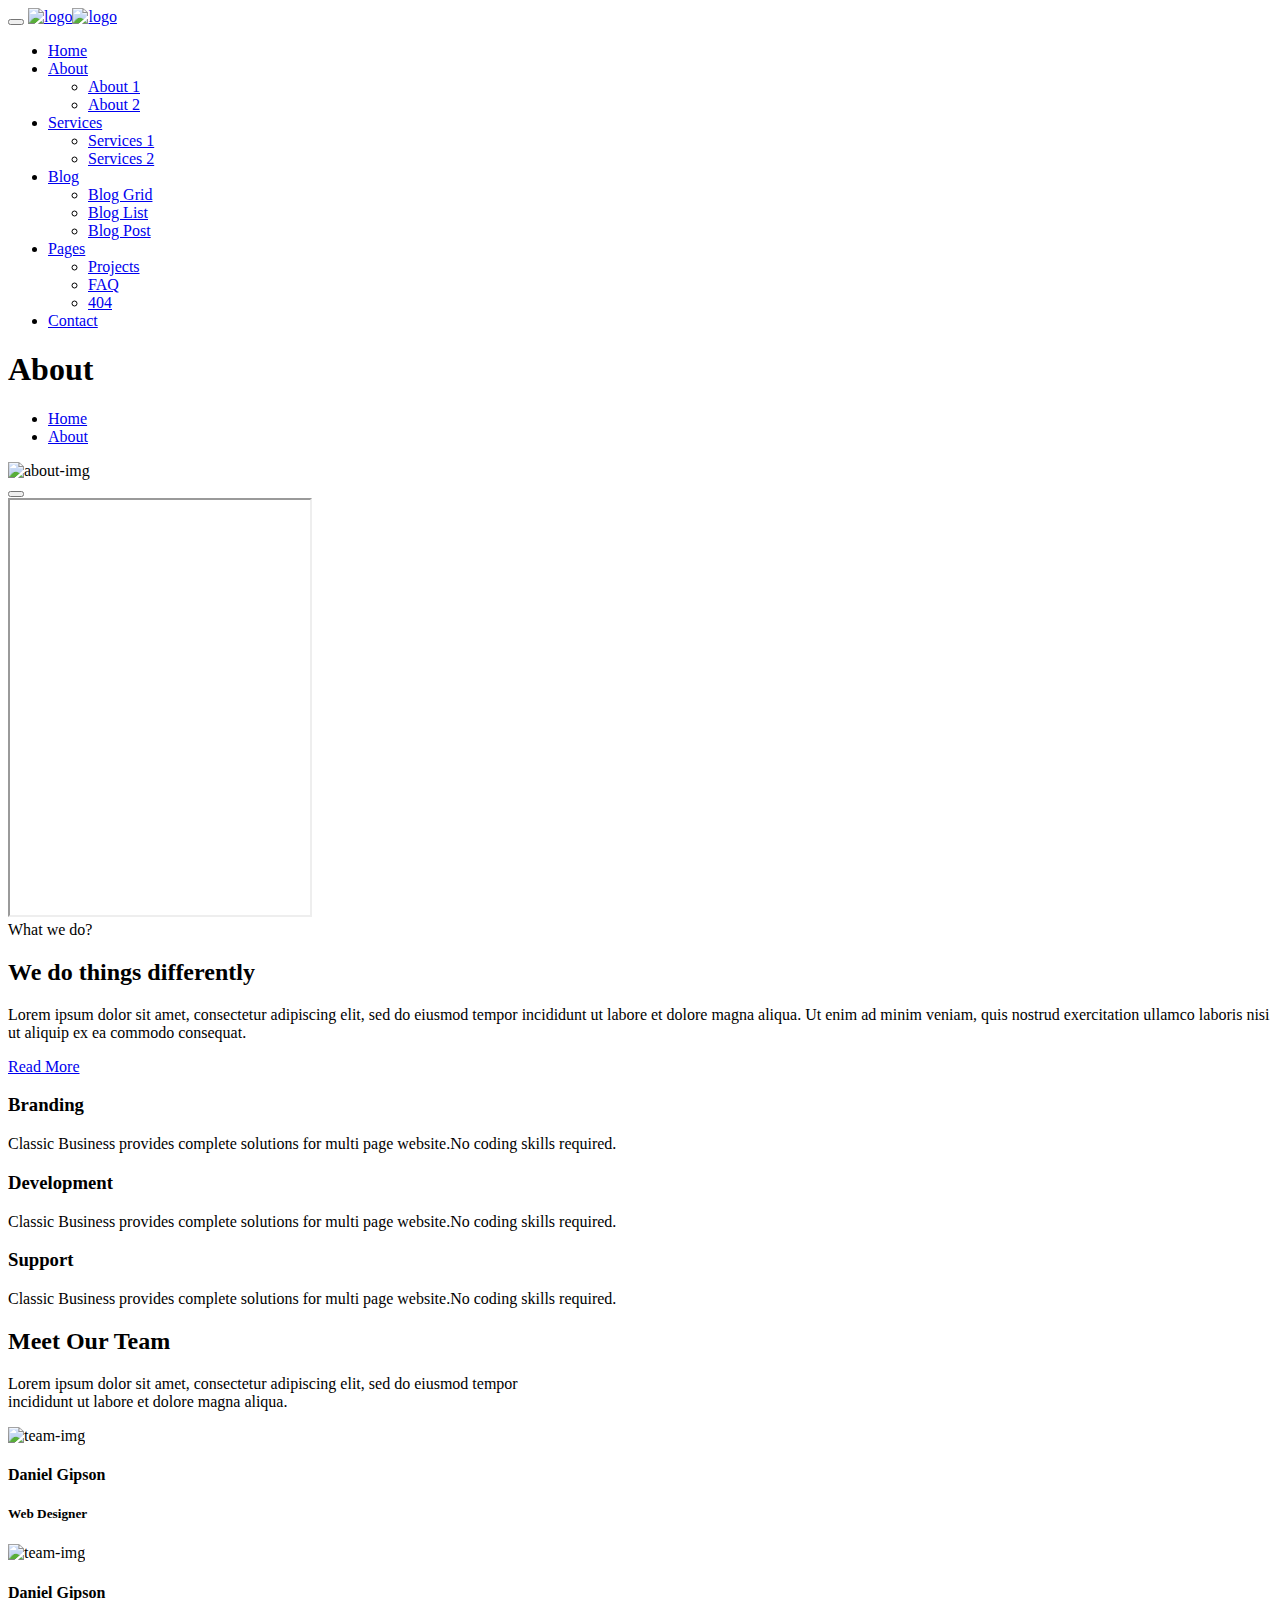
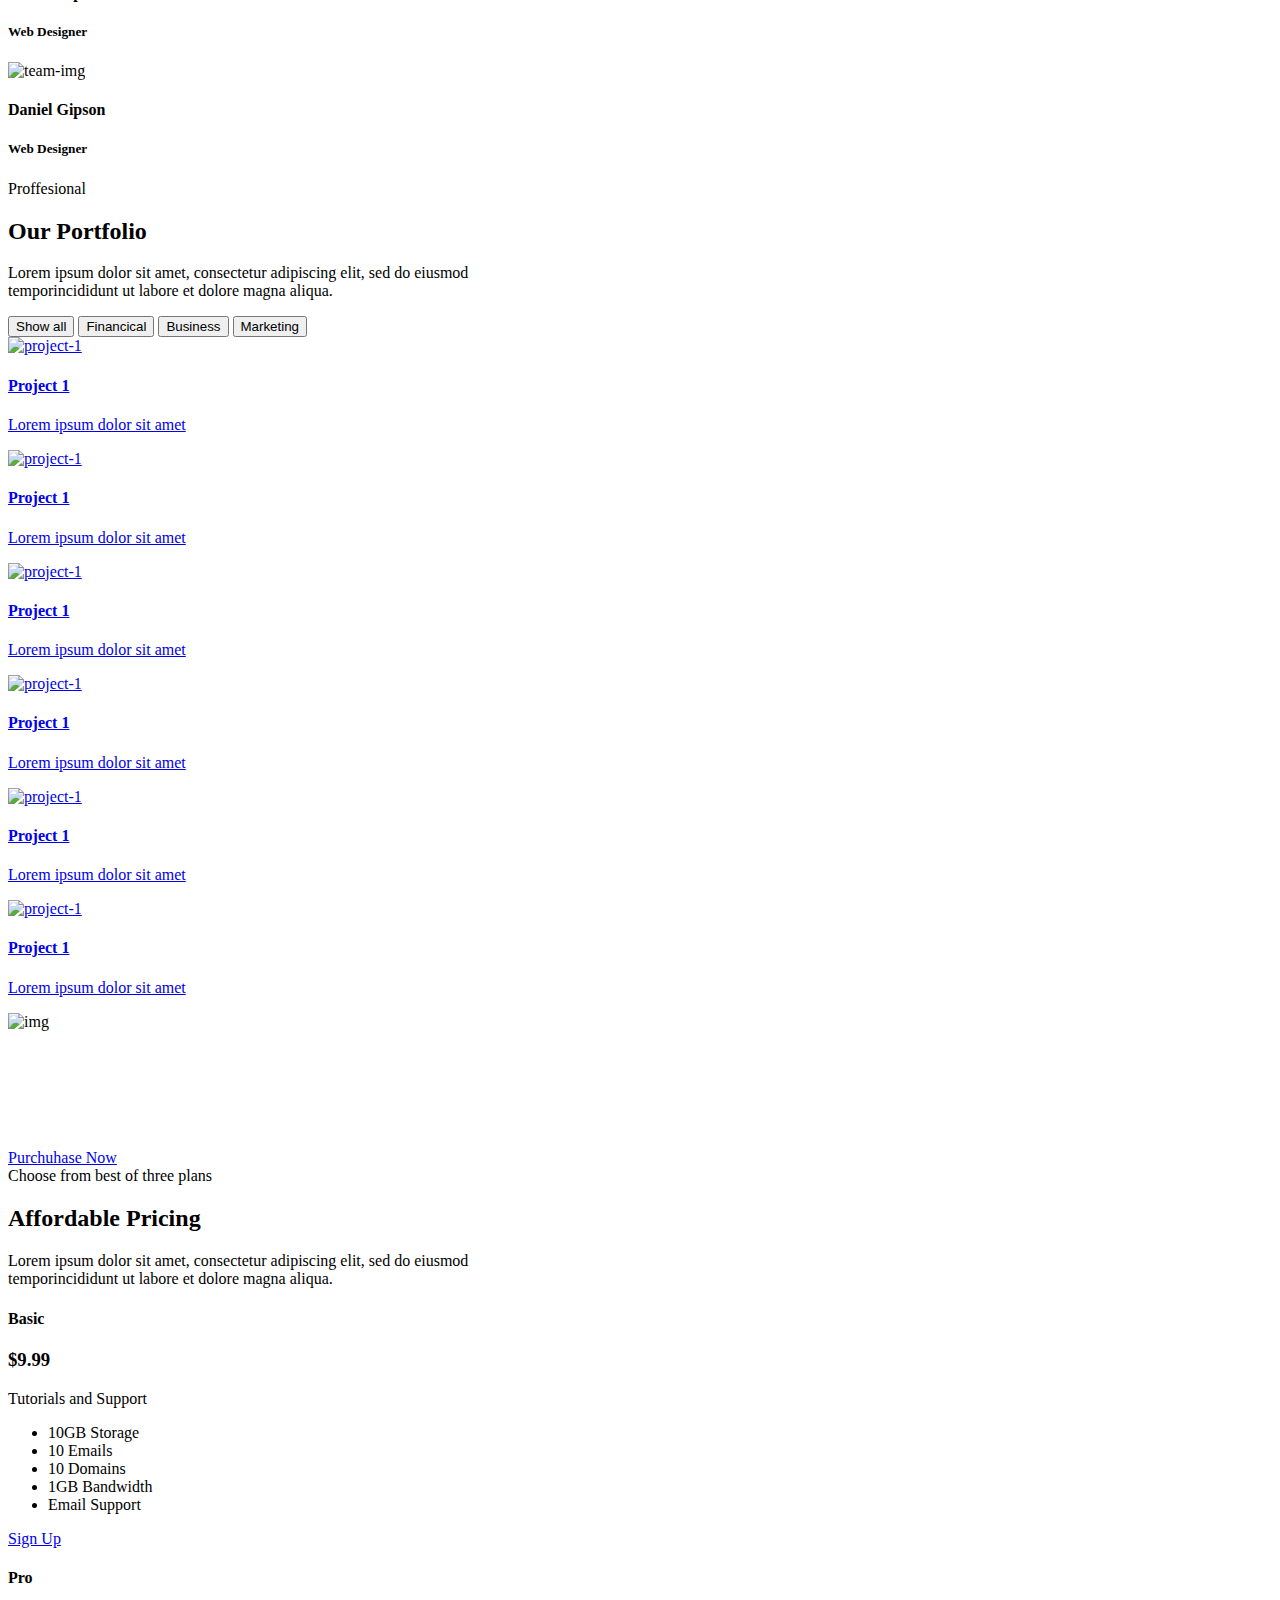
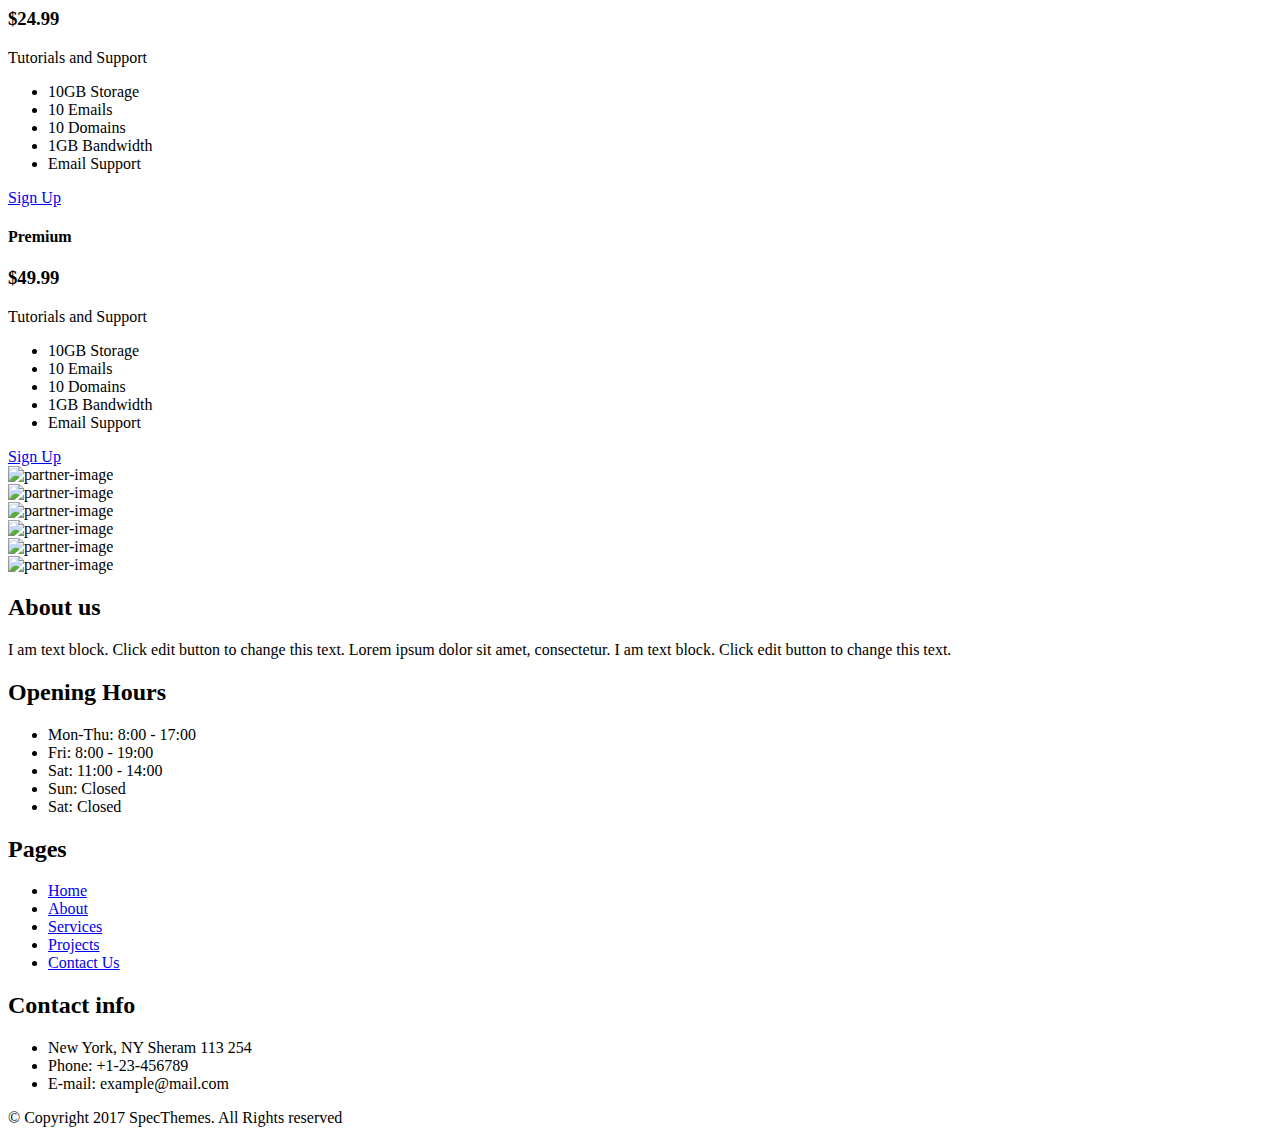
==== about.html @ c641dfbd "Add files via upload" ====
<!DOCTYPE html><html lang=zxx><title>About</title>
<!-- Mirrored from specthemes.com/camel/about.html by HTTrack Website Copier/3.x [XR&CO'2014], Sun, 14 Jun 2020 05:04:48 GMT -->
<meta charset=UTF-8><link href=img/logos/logo-shortcut.png rel="shortcut icon"><meta content="width=device-width,initial-scale=1,maximum-scale=1"name=viewport><link href=css/bootstrap.min.css rel=stylesheet><link href=css/font-awesome.css rel=stylesheet><link href=css/icomoon.css rel=stylesheet><link href=css/animate.css rel=stylesheet><link href=css/owl.carousel.css rel=stylesheet><link href=css/default.css rel=stylesheet><link href=css/styles.css rel=stylesheet><link href="https://fonts.googleapis.com/css?family=Work+Sans:100,200,300,400,500,600,700,800,900"rel=stylesheet><div id=preloader><div class=spinner><div class=bounce1></div><div class=bounce2></div><div class=bounce3></div></div></div><header><nav class="navbar navbar-custom navbar-default navbar-fixed-top"data-offset-top=200><div class=container><div class=row><div class="navbar-header navbar-header-custom"><button class="collapsed menu-icon navbar-toggle"data-target=#bs-example-navbar-collapse-1 data-toggle=collapse aria-expanded=false type=button><span class=icon-bar></span> <span class=icon-bar></span> <span class=icon-bar></span></button> <a href=index.html class=navbar-logo><img alt=logo src=img/logos/logo_light.png class=logo_light></a><a href=index.html class=navbar-logo><img alt=logo src=img/logos/logo.png class=logo_main></a></div><div class="collapse navbar-collapse"id=bs-example-navbar-collapse-1><ul class="nav navbar-links-custom navbar-nav navbar-right"><li><a href=index.html>Home</a><li class=dropdown><a href=# class=dropdown-toggle aria-expanded=false aria-haspopup=true data-toggle=dropdown>About</a><ul class="dropdown-menu dropdown-menu-left"><li><a href=about.html>About 1</a><li><a href=about2.html>About 2</a></ul><li class=dropdown><a href=# class=dropdown-toggle aria-expanded=false aria-haspopup=true data-toggle=dropdown>Services</a><ul class="dropdown-menu dropdown-menu-left"><li><a href=services.html>Services 1</a><li><a href=services2.html>Services 2</a></ul><li class=dropdown><a href=# class=dropdown-toggle aria-expanded=false aria-haspopup=true data-toggle=dropdown>Blog</a><ul class="dropdown-menu dropdown-menu-left"><li><a href=blog-grid.html>Blog Grid</a><li><a href=blog-list.html>Blog List</a><li><a href=blog-post.html>Blog Post</a></ul><li class=dropdown><a href=# class=dropdown-toggle aria-expanded=false aria-haspopup=true data-toggle=dropdown>Pages</a><ul class="dropdown-menu dropdown-menu-left"><li><a href=projects.html>Projects</a><li><a href=faq.html>FAQ</a><li><a href=404.html>404</a></ul><li><a href=contact.html>Contact</a></ul></div></div></div></nav></header><div class=page-title style=background-image:url(img/content/par2.png);background-position:center><div class=container><h1>About</h1><ul><li><a href=index.html>Home</a><li><a href=about.html>About</a></ul></div></div><div class=section-block><div class=container><div class=row><div class="col-xs-12 col-sm-6 col-md-6"><div class=video-box><img alt=about-img src=img/content/about1.jpg class=rounded-border><div class=video-box-overlay><div class=video-box-button><button class=video-play-icon data-target=.video-modal data-toggle=modal><i class="fa fa-play"></i></button></div><div class="fade modal video-modal"id=videomodal role=dialog tabindex=-1><div class="modal-dialog modal-lg"role=document><iframe allowfullscreen class="full-width image-shadow round-frame"height=415 src=https://www.youtube.com/embed/EWzsJG07vHY></iframe></div></div></div></div></div><div class="col-xs-12 col-sm-6 col-md-5 col-md-offset-1"><div class="section-heading left-holder"><span>What we do?</span><h2>We do things differently</h2></div><div class="mt-30 text-content"><p>Lorem ipsum dolor sit amet, consectetur adipiscing elit, sed do eiusmod tempor incididunt ut labore et dolore magna aliqua. Ut enim ad minim veniam, quis nostrud exercitation ullamco laboris nisi ut aliquip ex ea commodo consequat.</div><div class=mt-20><a href=# class="button-xs dark-button">Read More</a></div></div></div><div class="row mt-90"><div class="col-xs-12 col-md-4 col-sm-4"><div class=article-box><i class=icon-laptop></i><h3>Branding</h3><p>Classic Business provides complete solutions for multi page website.No coding skills required.</div></div><div class="col-xs-12 col-md-4 col-sm-4"><div class=article-box><i class=icon-line-graph-12></i><h3>Development</h3><p>Classic Business provides complete solutions for multi page website.No coding skills required.</div></div><div class="col-xs-12 col-md-4 col-sm-4"><div class=article-box><i class=icon-push-pin2></i><h3>Support</h3><p>Classic Business provides complete solutions for multi page website.No coding skills required.</div></div></div></div></div><div class=section-block-grey><div class=container><div class="center-holder section-heading"><h2>Meet Our Team</h2><div class=heading-line></div><p>Lorem ipsum dolor sit amet, consectetur adipiscing elit, sed do eiusmod tempor<br>incididunt ut labore et dolore magna aliqua.</div><div class="row mt-40"><div class="col-xs-12 col-md-4 col-sm-4"><div class=team-box><div class=team-box-img><img alt=team-img src=img/content/team/team_1.jpg></div><div class=team-social><h4>Daniel Gipson</h4><h5>Web Designer</h5><div class=team-social-icom><a href=#><i class="fa fa-facebook"></i></a> <a href=#><i class="fa fa-instagram"></i></a> <a href=#><i class="fa fa-twitter"></i></a> <a href=#><i class="fa fa-google-plus"></i></a></div></div></div></div><div class="col-xs-12 col-md-4 col-sm-4"><div class=team-box><div class=team-box-img><img alt=team-img src=img/content/team/team_4.jpg></div><div class=team-social><h4>Daniel Gipson</h4><h5>Web Designer</h5><div class=team-social-icom><a href=#><i class="fa fa-facebook"></i></a> <a href=#><i class="fa fa-instagram"></i></a> <a href=#><i class="fa fa-twitter"></i></a> <a href=#><i class="fa fa-google-plus"></i></a></div></div></div></div><div class="col-xs-12 col-md-4 col-sm-4"><div class=team-box><div class=team-box-img><img alt=team-img src=img/content/team/team_3.jpg></div><div class=team-social><h4>Daniel Gipson</h4><h5>Web Designer</h5><div class=team-social-icom><a href=#><i class="fa fa-facebook"></i></a> <a href=#><i class="fa fa-instagram"></i></a> <a href=#><i class="fa fa-twitter"></i></a> <a href=#><i class="fa fa-google-plus"></i></a></div></div></div></div></div></div></div><div class=section-block><div class=container><div class="center-holder section-heading"><span>Proffesional</span><h2>Our Portfolio</h2><div class=heading-line></div><p>Lorem ipsum dolor sit amet, consectetur adipiscing elit, sed do eiusmod<br>temporincididunt ut labore et dolore magna aliqua.</div><div class="center-holder mt-40"id=filters><button class=isotop-button data-filter=*>Show all</button> <button class=isotop-button data-filter=.financical>Financical</button> <button class=isotop-button data-filter=.business>Business</button> <button class=isotop-button data-filter=.marketing>Marketing</button></div><div class=row><div class=isotope-grid><div class="col-xs-12 col-md-4 col-sm-6 isotope-item business marketing"><a href=#><div class=project-item><div class=overlay-container><img alt=project-1 src=img/content/projects/project1.jpg><div class=project-item-overlay><h4>Project 1</h4><p>Lorem ipsum dolor sit amet</div></div></div></a></div><div class="col-xs-12 col-md-4 col-sm-6 isotope-item financical"><a href=#><div class=project-item><div class=overlay-container><img alt=project-1 src=img/content/projects/project2.jpg><div class=project-item-overlay><h4>Project 1</h4><p>Lorem ipsum dolor sit amet</div></div></div></a></div><div class="col-xs-12 col-md-4 col-sm-6 isotope-item marketing financical"><a href=#><div class=project-item><div class=overlay-container><img alt=project-1 src=img/content/projects/project3.jpg><div class=project-item-overlay><h4>Project 1</h4><p>Lorem ipsum dolor sit amet</div></div></div></a></div><div class="col-xs-12 col-md-4 col-sm-6 isotope-item marketing"><a href=#><div class=project-item><div class=overlay-container><img alt=project-1 src=img/content/projects/project4.jpg><div class=project-item-overlay><h4>Project 1</h4><p>Lorem ipsum dolor sit amet</div></div></div></a></div><div class="col-xs-12 col-md-4 col-sm-6 isotope-item business"><a href=#><div class=project-item><div class=overlay-container><img alt=project-1 src=img/content/projects/project5.jpg><div class=project-item-overlay><h4>Project 1</h4><p>Lorem ipsum dolor sit amet</div></div></div></a></div><div class="col-xs-12 col-md-4 col-sm-6 isotope-item business"><a href=#><div class=project-item><div class=overlay-container><img alt=project-1 src=img/content/projects/project6.jpg><div class=project-item-overlay><h4>Project 1</h4><p>Lorem ipsum dolor sit amet</div></div></div></a></div></div></div></div></div><div class=section-block-parallax style=background-image:url(img/content/par3.png)><div class=container><div class=row><div class="col-xs-12 col-sm-6 col-md-6"><img alt=img src=img/content/mockup-1.png></div><div class="col-xs-12 col-sm-6 col-md-5 col-md-offset-1"><div class="section-heading left-holder mt-50"><h2 style=color:#fff>Camel clean & Unique HTML template design</h2><div class=heading-line></div><p style=color:#fff>Lorem ipsum dolor sit amet, consectetur adipiscing elit, sed do eiusmod tempor<br>incididunt ut labore et dolore magna aliqua.</div><a href=# class="mt-30 button-md primary-button">Purchuhase Now</a></div></div></div></div><div class=section-block><div class=container><div class="center-holder section-heading"><span>Choose from best of three plans</span><h2>Affordable Pricing</h2><div class=heading-line></div><p>Lorem ipsum dolor sit amet, consectetur adipiscing elit, sed do eiusmod<br>temporincididunt ut labore et dolore magna aliqua.</div><div class="row mt-60"><div class="col-xs-12 col-md-4 col-sm-4"><div class=pricing-block><div class=pricing-block-top><h4>Basic</h4><h3>$9.99</h3><p>Tutorials and Support</div><ul><li>10GB Storage<li>10 Emails<li>10 Domains<li>1GB Bandwidth<li>Email Support</ul><div class=center-holder><a href=#>Sign Up</a></div></div></div><div class="col-xs-12 col-md-4 col-sm-4"><div class=pricing-block><div class=pricing-block-top><h4>Pro</h4><h3>$24.99</h3><p>Tutorials and Support</div><ul><li>10GB Storage<li>10 Emails<li>10 Domains<li>1GB Bandwidth<li>Email Support</ul><div class=center-holder><a href=#>Sign Up</a></div></div></div><div class="col-xs-12 col-md-4 col-sm-4"><div class=pricing-block><div class=pricing-block-top><h4>Premium</h4><h3>$49.99</h3><p>Tutorials and Support</div><ul><li>10GB Storage<li>10 Emails<li>10 Domains<li>1GB Bandwidth<li>Email Support</ul><div class=center-holder><a href=#>Sign Up</a></div></div></div></div></div></div><div class=partner-section-grey><div class=container><div class="owl-carousel owl-theme partners"id=partners><div class=item><img alt=partner-image src=img/content/partner1.png></div><div class=item><img alt=partner-image src=img/content/partner2.png></div><div class=item><img alt=partner-image src=img/content/partner3.png></div><div class=item><img alt=partner-image src=img/content/partner4.png></div><div class=item><img alt=partner-image src=img/content/partner5.png></div><div class=item><img alt=partner-image src=img/content/partner6.png></div></div></div></div><footer id=footer><div class=container><div class="col-xs-12 col-sm-6 col-md-3"><h2>About us</h2><p>I am text block. Click edit button to change this text. Lorem ipsum dolor sit amet, consectetur. I am text block. Click edit button to change this text.</div><div class="col-xs-12 col-sm-6 col-md-3"><h2>Opening Hours</h2><ul><li>Mon-Thu: 8:00 - 17:00<li>Fri: 8:00 - 19:00<li>Sat: 11:00 - 14:00<li>Sun: Closed<li>Sat: Closed</ul></div><div class="col-xs-12 col-sm-6 col-md-3"><h2>Pages</h2><ul><li><a href=#>Home</a><li><a href=#>About</a><li><a href=#>Services</a><li><a href=#>Projects</a><li><a href=#>Contact Us</a></ul></div><div class="col-xs-12 col-sm-6 col-md-3"><h2>Contact info</h2><ul class=footer_icon><li><i class="fa fa-map-marker"></i>New York, NY Sheram 113 254<li><i class="fa fa-phone"></i>Phone: +1-23-456789<li><i class="fa fa-envelope-o"></i>E-mail: example@mail.com</ul></div></div></footer><div class=footer-bar><div class=container><div class="col-xs-12 col-md-6 col-sm-12"><span>© Copyright 2017 SpecThemes. All Rights reserved</span></div><div class="col-xs-12 col-md-6 col-sm-12 right-holder"><a href=#><i class="fa fa-facebook"></i></a> <a href=#><i class="fa fa-twitter"></i></a> <a href=#><i class="fa fa-instagram"></i></a> <a href=#><i class="fa fa-pinterest"></i></a></div></div></div><a href=# class=scroll-to-top><i class="fa fa-angle-up"aria-hidden=true></i></a><script src=js/jquery.min.js></script><script src=js/bootstrap.min.js></script><script src=js/owl.carousel.js></script><script src=js/wow.min.js></script><script src=js/jquery.counterup.min.js></script><script src=../../cdnjs.cloudflare.com/ajax/libs/waypoints/2.0.3/waypoints.min.js></script><script src=js/isotope.pkgd.min.js></script><script src=js/modernizr.js></script><script src=js/main.js></script>
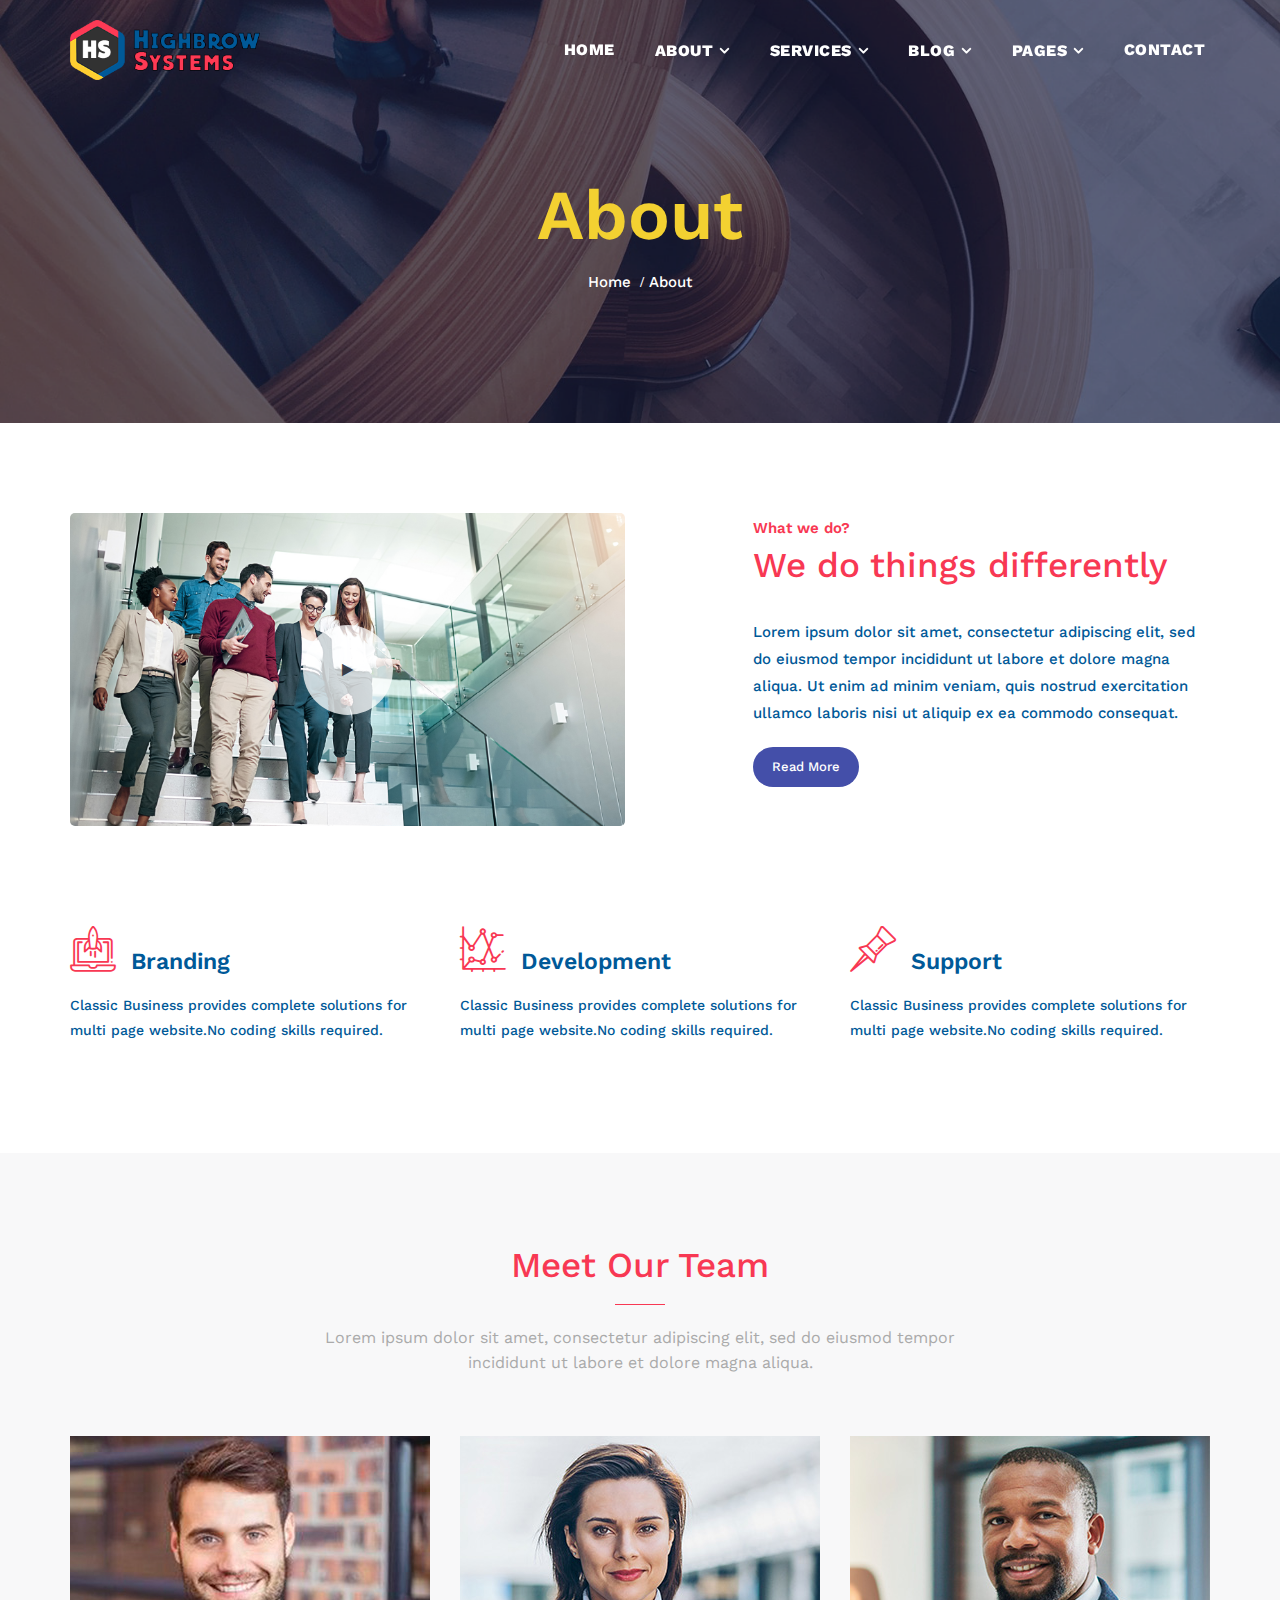
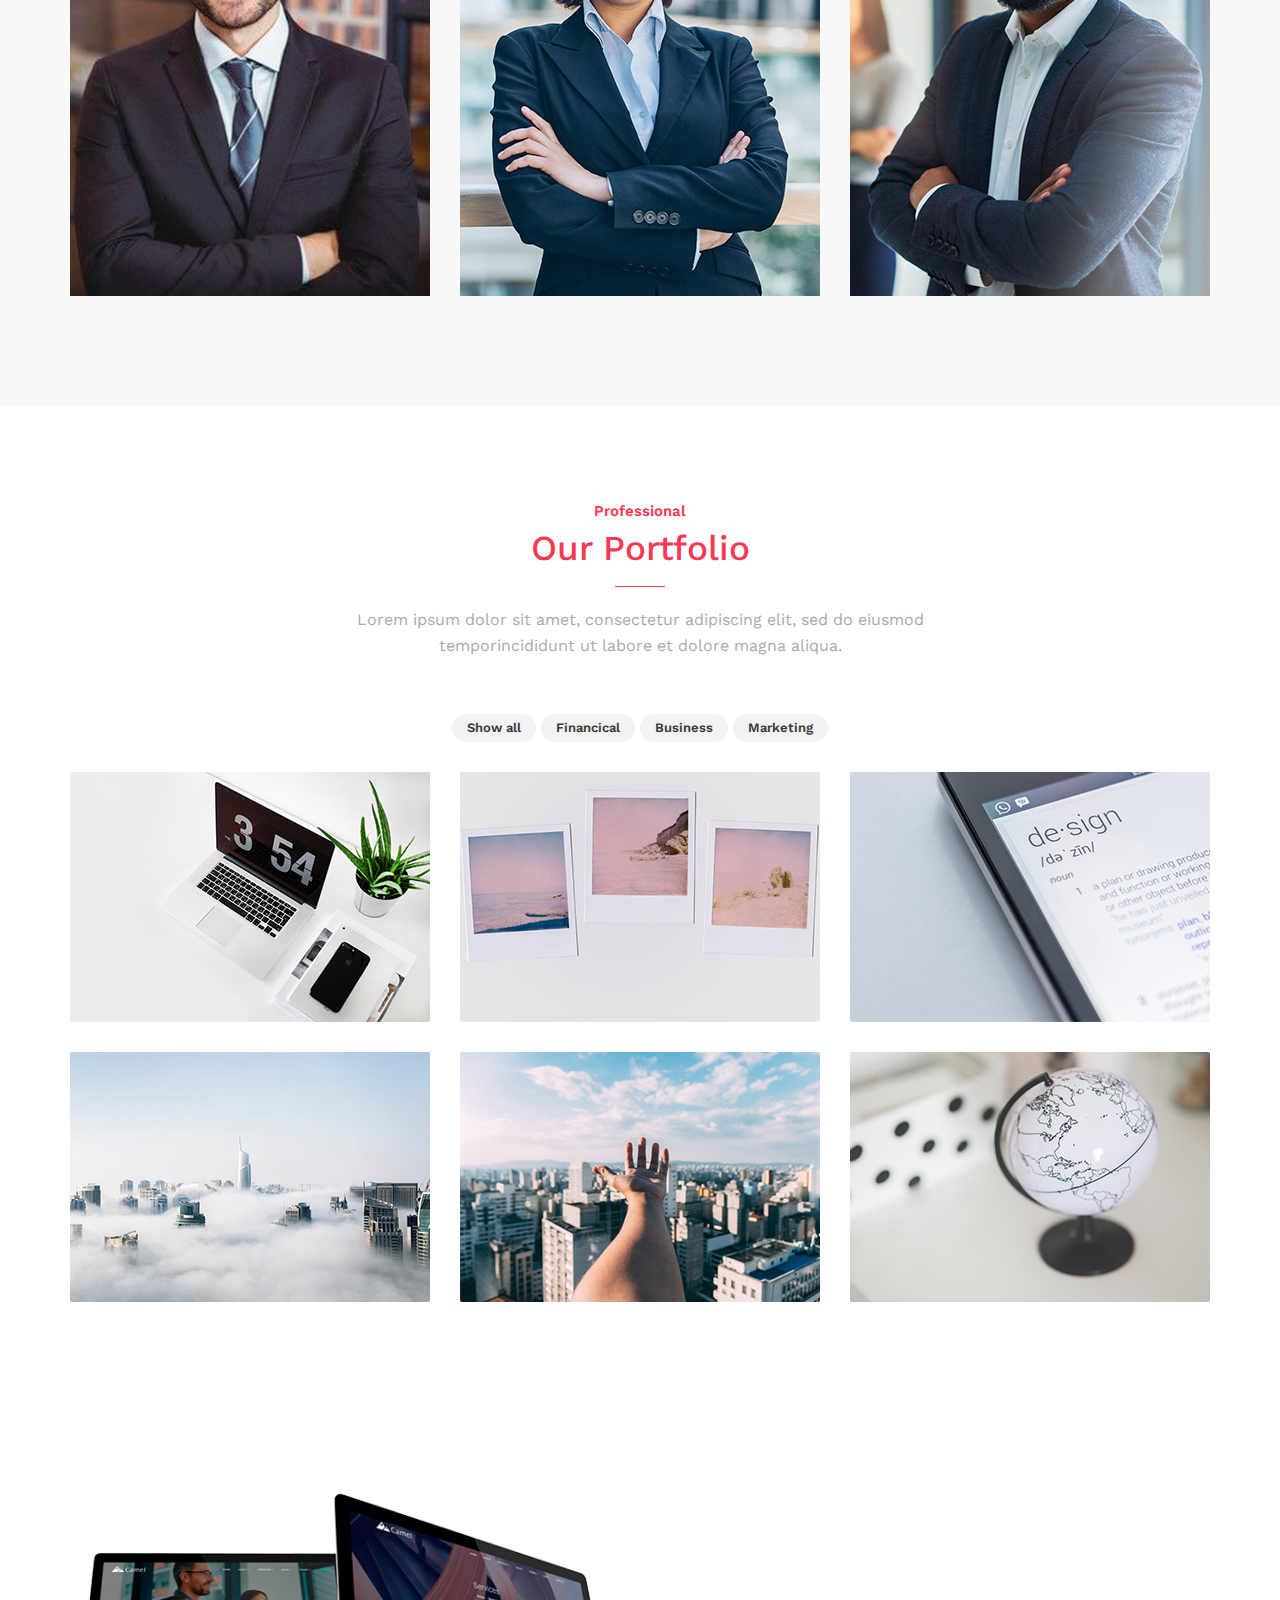
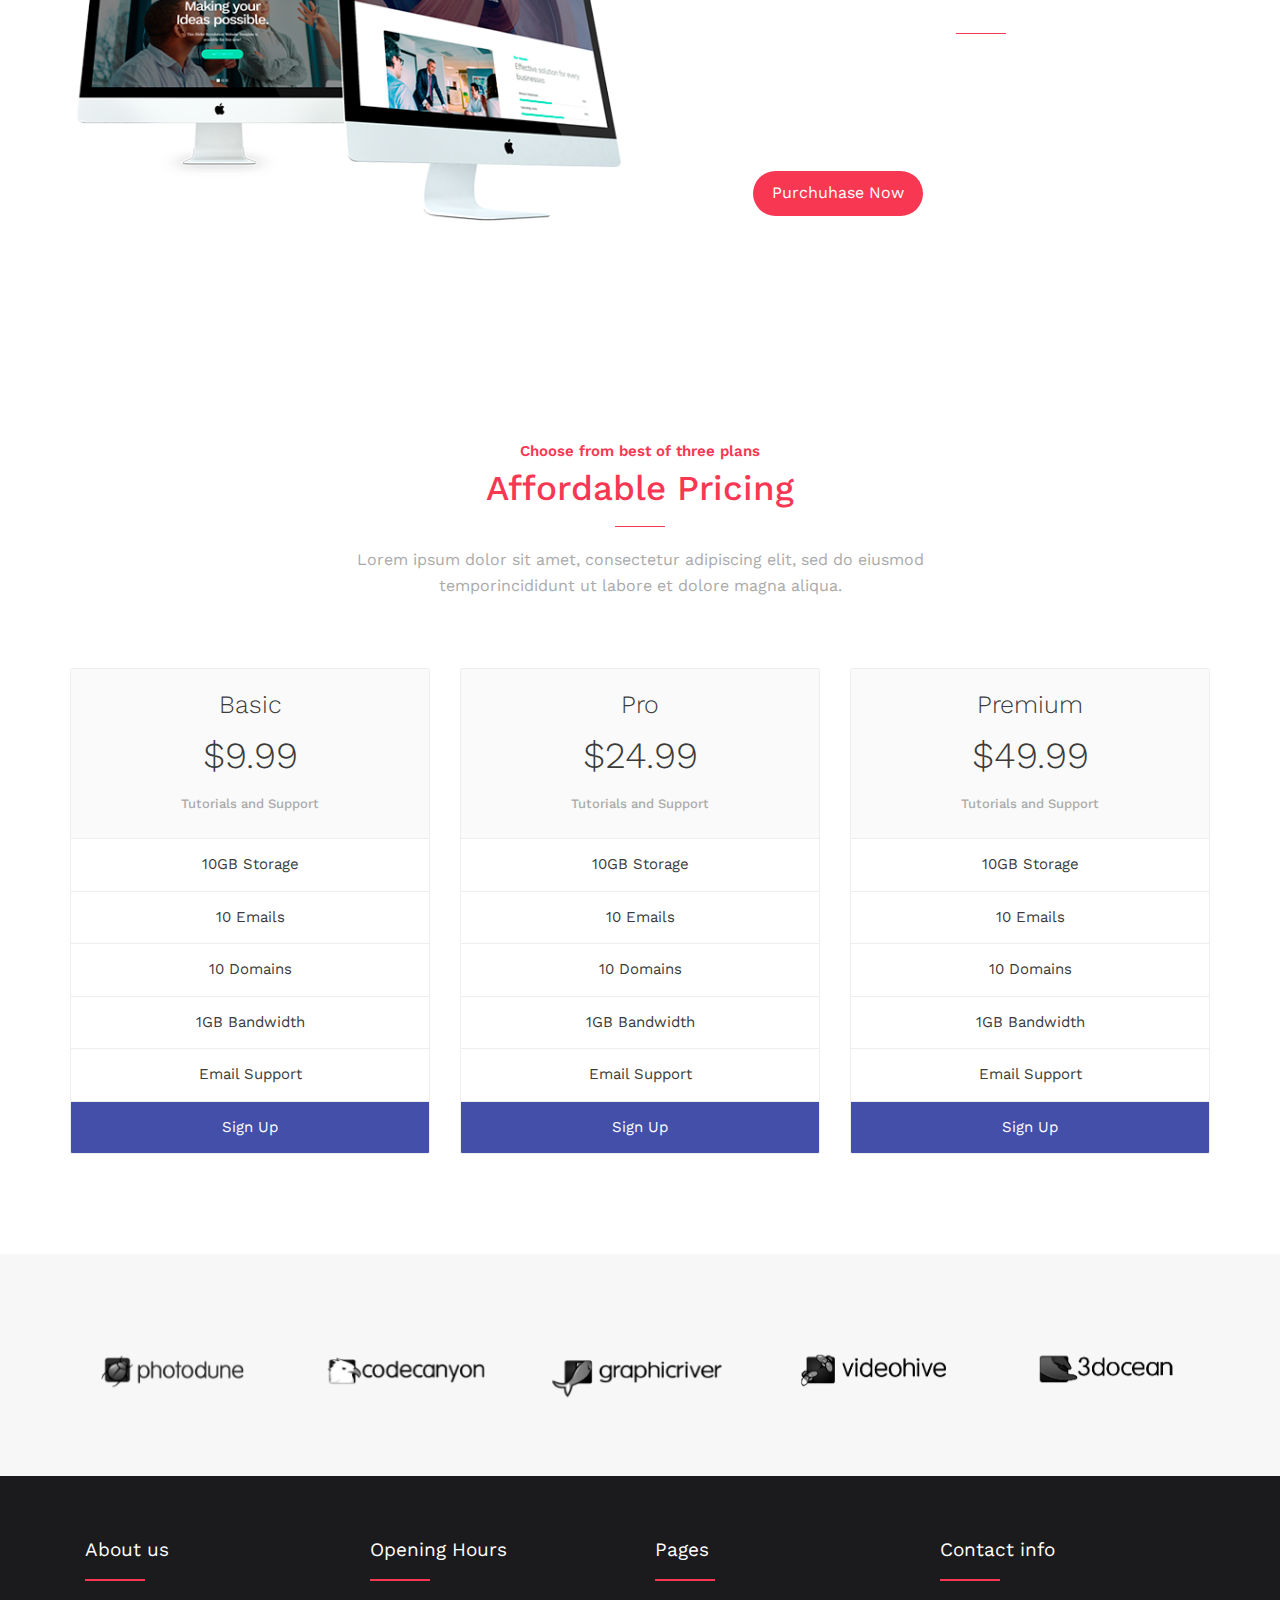
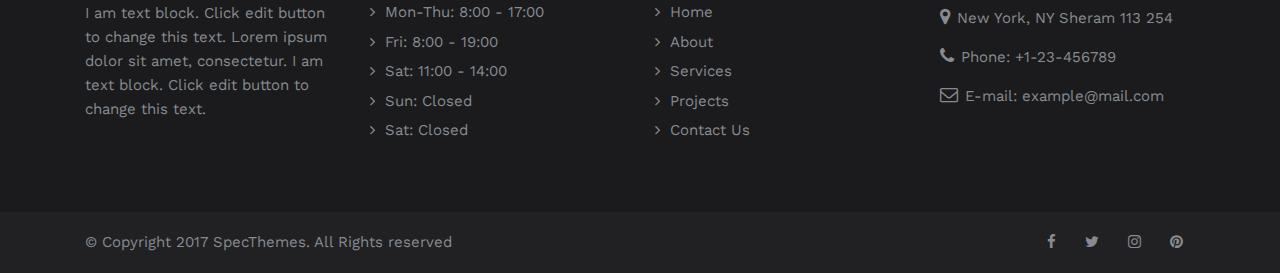
==== commit c00a4e7a: "change in about.html" ====
--- a/about.html
+++ b/about.html
@@ -1,3 +1,3 @@
 <!DOCTYPE html><html lang=zxx><title>About</title>
 <!-- Mirrored from specthemes.com/camel/about.html by HTTrack Website Copier/3.x [XR&CO'2014], Sun, 14 Jun 2020 05:04:48 GMT -->
-<meta charset=UTF-8><link href=img/logos/logo-shortcut.png rel="shortcut icon"><meta content="width=device-width,initial-scale=1,maximum-scale=1"name=viewport><link href=css/bootstrap.min.css rel=stylesheet><link href=css/font-awesome.css rel=stylesheet><link href=css/icomoon.css rel=stylesheet><link href=css/animate.css rel=stylesheet><link href=css/owl.carousel.css rel=stylesheet><link href=css/default.css rel=stylesheet><link href=css/styles.css rel=stylesheet><link href="https://fonts.googleapis.com/css?family=Work+Sans:100,200,300,400,500,600,700,800,900"rel=stylesheet><div id=preloader><div class=spinner><div class=bounce1></div><div class=bounce2></div><div class=bounce3></div></div></div><header><nav class="navbar navbar-custom navbar-default navbar-fixed-top"data-offset-top=200><div class=container><div class=row><div class="navbar-header navbar-header-custom"><button class="collapsed menu-icon navbar-toggle"data-target=#bs-example-navbar-collapse-1 data-toggle=collapse aria-expanded=false type=button><span class=icon-bar></span> <span class=icon-bar></span> <span class=icon-bar></span></button> <a href=index.html class=navbar-logo><img alt=logo src=img/logos/logo_light.png class=logo_light></a><a href=index.html class=navbar-logo><img alt=logo src=img/logos/logo.png class=logo_main></a></div><div class="collapse navbar-collapse"id=bs-example-navbar-collapse-1><ul class="nav navbar-links-custom navbar-nav navbar-right"><li><a href=index.html>Home</a><li class=dropdown><a href=# class=dropdown-toggle aria-expanded=false aria-haspopup=true data-toggle=dropdown>About</a><ul class="dropdown-menu dropdown-menu-left"><li><a href=about.html>About 1</a><li><a href=about2.html>About 2</a></ul><li class=dropdown><a href=# class=dropdown-toggle aria-expanded=false aria-haspopup=true data-toggle=dropdown>Services</a><ul class="dropdown-menu dropdown-menu-left"><li><a href=services.html>Services 1</a><li><a href=services2.html>Services 2</a></ul><li class=dropdown><a href=# class=dropdown-toggle aria-expanded=false aria-haspopup=true data-toggle=dropdown>Blog</a><ul class="dropdown-menu dropdown-menu-left"><li><a href=blog-grid.html>Blog Grid</a><li><a href=blog-list.html>Blog List</a><li><a href=blog-post.html>Blog Post</a></ul><li class=dropdown><a href=# class=dropdown-toggle aria-expanded=false aria-haspopup=true data-toggle=dropdown>Pages</a><ul class="dropdown-menu dropdown-menu-left"><li><a href=projects.html>Projects</a><li><a href=faq.html>FAQ</a><li><a href=404.html>404</a></ul><li><a href=contact.html>Contact</a></ul></div></div></div></nav></header><div class=page-title style=background-image:url(img/content/par2.png);background-position:center><div class=container><h1>About</h1><ul><li><a href=index.html>Home</a><li><a href=about.html>About</a></ul></div></div><div class=section-block><div class=container><div class=row><div class="col-xs-12 col-sm-6 col-md-6"><div class=video-box><img alt=about-img src=img/content/about1.jpg class=rounded-border><div class=video-box-overlay><div class=video-box-button><button class=video-play-icon data-target=.video-modal data-toggle=modal><i class="fa fa-play"></i></button></div><div class="fade modal video-modal"id=videomodal role=dialog tabindex=-1><div class="modal-dialog modal-lg"role=document><iframe allowfullscreen class="full-width image-shadow round-frame"height=415 src=https://www.youtube.com/embed/EWzsJG07vHY></iframe></div></div></div></div></div><div class="col-xs-12 col-sm-6 col-md-5 col-md-offset-1"><div class="section-heading left-holder"><span>What we do?</span><h2>We do things differently</h2></div><div class="mt-30 text-content"><p>Lorem ipsum dolor sit amet, consectetur adipiscing elit, sed do eiusmod tempor incididunt ut labore et dolore magna aliqua. Ut enim ad minim veniam, quis nostrud exercitation ullamco laboris nisi ut aliquip ex ea commodo consequat.</div><div class=mt-20><a href=# class="button-xs dark-button">Read More</a></div></div></div><div class="row mt-90"><div class="col-xs-12 col-md-4 col-sm-4"><div class=article-box><i class=icon-laptop></i><h3>Branding</h3><p>Classic Business provides complete solutions for multi page website.No coding skills required.</div></div><div class="col-xs-12 col-md-4 col-sm-4"><div class=article-box><i class=icon-line-graph-12></i><h3>Development</h3><p>Classic Business provides complete solutions for multi page website.No coding skills required.</div></div><div class="col-xs-12 col-md-4 col-sm-4"><div class=article-box><i class=icon-push-pin2></i><h3>Support</h3><p>Classic Business provides complete solutions for multi page website.No coding skills required.</div></div></div></div></div><div class=section-block-grey><div class=container><div class="center-holder section-heading"><h2>Meet Our Team</h2><div class=heading-line></div><p>Lorem ipsum dolor sit amet, consectetur adipiscing elit, sed do eiusmod tempor<br>incididunt ut labore et dolore magna aliqua.</div><div class="row mt-40"><div class="col-xs-12 col-md-4 col-sm-4"><div class=team-box><div class=team-box-img><img alt=team-img src=img/content/team/team_1.jpg></div><div class=team-social><h4>Daniel Gipson</h4><h5>Web Designer</h5><div class=team-social-icom><a href=#><i class="fa fa-facebook"></i></a> <a href=#><i class="fa fa-instagram"></i></a> <a href=#><i class="fa fa-twitter"></i></a> <a href=#><i class="fa fa-google-plus"></i></a></div></div></div></div><div class="col-xs-12 col-md-4 col-sm-4"><div class=team-box><div class=team-box-img><img alt=team-img src=img/content/team/team_4.jpg></div><div class=team-social><h4>Daniel Gipson</h4><h5>Web Designer</h5><div class=team-social-icom><a href=#><i class="fa fa-facebook"></i></a> <a href=#><i class="fa fa-instagram"></i></a> <a href=#><i class="fa fa-twitter"></i></a> <a href=#><i class="fa fa-google-plus"></i></a></div></div></div></div><div class="col-xs-12 col-md-4 col-sm-4"><div class=team-box><div class=team-box-img><img alt=team-img src=img/content/team/team_3.jpg></div><div class=team-social><h4>Daniel Gipson</h4><h5>Web Designer</h5><div class=team-social-icom><a href=#><i class="fa fa-facebook"></i></a> <a href=#><i class="fa fa-instagram"></i></a> <a href=#><i class="fa fa-twitter"></i></a> <a href=#><i class="fa fa-google-plus"></i></a></div></div></div></div></div></div></div><div class=section-block><div class=container><div class="center-holder section-heading"><span>Proffesional</span><h2>Our Portfolio</h2><div class=heading-line></div><p>Lorem ipsum dolor sit amet, consectetur adipiscing elit, sed do eiusmod<br>temporincididunt ut labore et dolore magna aliqua.</div><div class="center-holder mt-40"id=filters><button class=isotop-button data-filter=*>Show all</button> <button class=isotop-button data-filter=.financical>Financical</button> <button class=isotop-button data-filter=.business>Business</button> <button class=isotop-button data-filter=.marketing>Marketing</button></div><div class=row><div class=isotope-grid><div class="col-xs-12 col-md-4 col-sm-6 isotope-item business marketing"><a href=#><div class=project-item><div class=overlay-container><img alt=project-1 src=img/content/projects/project1.jpg><div class=project-item-overlay><h4>Project 1</h4><p>Lorem ipsum dolor sit amet</div></div></div></a></div><div class="col-xs-12 col-md-4 col-sm-6 isotope-item financical"><a href=#><div class=project-item><div class=overlay-container><img alt=project-1 src=img/content/projects/project2.jpg><div class=project-item-overlay><h4>Project 1</h4><p>Lorem ipsum dolor sit amet</div></div></div></a></div><div class="col-xs-12 col-md-4 col-sm-6 isotope-item marketing financical"><a href=#><div class=project-item><div class=overlay-container><img alt=project-1 src=img/content/projects/project3.jpg><div class=project-item-overlay><h4>Project 1</h4><p>Lorem ipsum dolor sit amet</div></div></div></a></div><div class="col-xs-12 col-md-4 col-sm-6 isotope-item marketing"><a href=#><div class=project-item><div class=overlay-container><img alt=project-1 src=img/content/projects/project4.jpg><div class=project-item-overlay><h4>Project 1</h4><p>Lorem ipsum dolor sit amet</div></div></div></a></div><div class="col-xs-12 col-md-4 col-sm-6 isotope-item business"><a href=#><div class=project-item><div class=overlay-container><img alt=project-1 src=img/content/projects/project5.jpg><div class=project-item-overlay><h4>Project 1</h4><p>Lorem ipsum dolor sit amet</div></div></div></a></div><div class="col-xs-12 col-md-4 col-sm-6 isotope-item business"><a href=#><div class=project-item><div class=overlay-container><img alt=project-1 src=img/content/projects/project6.jpg><div class=project-item-overlay><h4>Project 1</h4><p>Lorem ipsum dolor sit amet</div></div></div></a></div></div></div></div></div><div class=section-block-parallax style=background-image:url(img/content/par3.png)><div class=container><div class=row><div class="col-xs-12 col-sm-6 col-md-6"><img alt=img src=img/content/mockup-1.png></div><div class="col-xs-12 col-sm-6 col-md-5 col-md-offset-1"><div class="section-heading left-holder mt-50"><h2 style=color:#fff>Camel clean & Unique HTML template design</h2><div class=heading-line></div><p style=color:#fff>Lorem ipsum dolor sit amet, consectetur adipiscing elit, sed do eiusmod tempor<br>incididunt ut labore et dolore magna aliqua.</div><a href=# class="mt-30 button-md primary-button">Purchuhase Now</a></div></div></div></div><div class=section-block><div class=container><div class="center-holder section-heading"><span>Choose from best of three plans</span><h2>Affordable Pricing</h2><div class=heading-line></div><p>Lorem ipsum dolor sit amet, consectetur adipiscing elit, sed do eiusmod<br>temporincididunt ut labore et dolore magna aliqua.</div><div class="row mt-60"><div class="col-xs-12 col-md-4 col-sm-4"><div class=pricing-block><div class=pricing-block-top><h4>Basic</h4><h3>$9.99</h3><p>Tutorials and Support</div><ul><li>10GB Storage<li>10 Emails<li>10 Domains<li>1GB Bandwidth<li>Email Support</ul><div class=center-holder><a href=#>Sign Up</a></div></div></div><div class="col-xs-12 col-md-4 col-sm-4"><div class=pricing-block><div class=pricing-block-top><h4>Pro</h4><h3>$24.99</h3><p>Tutorials and Support</div><ul><li>10GB Storage<li>10 Emails<li>10 Domains<li>1GB Bandwidth<li>Email Support</ul><div class=center-holder><a href=#>Sign Up</a></div></div></div><div class="col-xs-12 col-md-4 col-sm-4"><div class=pricing-block><div class=pricing-block-top><h4>Premium</h4><h3>$49.99</h3><p>Tutorials and Support</div><ul><li>10GB Storage<li>10 Emails<li>10 Domains<li>1GB Bandwidth<li>Email Support</ul><div class=center-holder><a href=#>Sign Up</a></div></div></div></div></div></div><div class=partner-section-grey><div class=container><div class="owl-carousel owl-theme partners"id=partners><div class=item><img alt=partner-image src=img/content/partner1.png></div><div class=item><img alt=partner-image src=img/content/partner2.png></div><div class=item><img alt=partner-image src=img/content/partner3.png></div><div class=item><img alt=partner-image src=img/content/partner4.png></div><div class=item><img alt=partner-image src=img/content/partner5.png></div><div class=item><img alt=partner-image src=img/content/partner6.png></div></div></div></div><footer id=footer><div class=container><div class="col-xs-12 col-sm-6 col-md-3"><h2>About us</h2><p>I am text block. Click edit button to change this text. Lorem ipsum dolor sit amet, consectetur. I am text block. Click edit button to change this text.</div><div class="col-xs-12 col-sm-6 col-md-3"><h2>Opening Hours</h2><ul><li>Mon-Thu: 8:00 - 17:00<li>Fri: 8:00 - 19:00<li>Sat: 11:00 - 14:00<li>Sun: Closed<li>Sat: Closed</ul></div><div class="col-xs-12 col-sm-6 col-md-3"><h2>Pages</h2><ul><li><a href=#>Home</a><li><a href=#>About</a><li><a href=#>Services</a><li><a href=#>Projects</a><li><a href=#>Contact Us</a></ul></div><div class="col-xs-12 col-sm-6 col-md-3"><h2>Contact info</h2><ul class=footer_icon><li><i class="fa fa-map-marker"></i>New York, NY Sheram 113 254<li><i class="fa fa-phone"></i>Phone: +1-23-456789<li><i class="fa fa-envelope-o"></i>E-mail: example@mail.com</ul></div></div></footer><div class=footer-bar><div class=container><div class="col-xs-12 col-md-6 col-sm-12"><span>© Copyright 2017 SpecThemes. All Rights reserved</span></div><div class="col-xs-12 col-md-6 col-sm-12 right-holder"><a href=#><i class="fa fa-facebook"></i></a> <a href=#><i class="fa fa-twitter"></i></a> <a href=#><i class="fa fa-instagram"></i></a> <a href=#><i class="fa fa-pinterest"></i></a></div></div></div><a href=# class=scroll-to-top><i class="fa fa-angle-up"aria-hidden=true></i></a><script src=js/jquery.min.js></script><script src=js/bootstrap.min.js></script><script src=js/owl.carousel.js></script><script src=js/wow.min.js></script><script src=js/jquery.counterup.min.js></script><script src=../../cdnjs.cloudflare.com/ajax/libs/waypoints/2.0.3/waypoints.min.js></script><script src=js/isotope.pkgd.min.js></script><script src=js/modernizr.js></script><script src=js/main.js></script>+<meta charset=UTF-8><link href=img/logos/logo-shortcut.png rel="shortcut icon"><meta content="width=device-width,initial-scale=1,maximum-scale=1"name=viewport><link href=css/bootstrap.min.css rel=stylesheet><link href=css/font-awesome.css rel=stylesheet><link href=css/icomoon.css rel=stylesheet><link href=css/animate.css rel=stylesheet><link href=css/owl.carousel.css rel=stylesheet><link href=css/default.css rel=stylesheet><link href=css/styles.css rel=stylesheet><link href="https://fonts.googleapis.com/css?family=Work+Sans:100,200,300,400,500,600,700,800,900"rel=stylesheet><div id=preloader><div class=spinner><div class=bounce1></div><div class=bounce2></div><div class=bounce3></div></div></div><header><nav class="navbar navbar-custom navbar-default navbar-fixed-top"data-offset-top=200><div class=container><div class=row><div class="navbar-header navbar-header-custom"><button class="collapsed menu-icon navbar-toggle"data-target=#bs-example-navbar-collapse-1 data-toggle=collapse aria-expanded=false type=button><span class=icon-bar></span> <span class=icon-bar></span> <span class=icon-bar></span></button> <a href=index.html class=navbar-logo><img alt=logo src=img/logos/logo_light.png class=logo_light></a><a href=index.html class=navbar-logo><img alt=logo src=img/logos/logo.png class=logo_main></a></div><div class="collapse navbar-collapse"id=bs-example-navbar-collapse-1><ul class="nav navbar-links-custom navbar-nav navbar-right"><li><a href=index.html>Home</a><li class=dropdown><a href=# class=dropdown-toggle aria-expanded=false aria-haspopup=true data-toggle=dropdown>About</a><ul class="dropdown-menu dropdown-menu-left"><li><a href=about.html>About 1</a><li><a href=about2.html>About 2</a></ul><li class=dropdown><a href=# class=dropdown-toggle aria-expanded=false aria-haspopup=true data-toggle=dropdown>Services</a><ul class="dropdown-menu dropdown-menu-left"><li><a href=services.html>Services 1</a><li><a href=services2.html>Services 2</a></ul><li class=dropdown><a href=# class=dropdown-toggle aria-expanded=false aria-haspopup=true data-toggle=dropdown>Blog</a><ul class="dropdown-menu dropdown-menu-left"><li><a href=blog-grid.html>Blog Grid</a><li><a href=blog-list.html>Blog List</a><li><a href=blog-post.html>Blog Post</a></ul><li class=dropdown><a href=# class=dropdown-toggle aria-expanded=false aria-haspopup=true data-toggle=dropdown>Pages</a><ul class="dropdown-menu dropdown-menu-left"><li><a href=projects.html>Projects</a><li><a href=faq.html>FAQ</a><li><a href=404.html>404</a></ul><li><a href=contact.html>Contact</a></ul></div></div></div></nav></header><div class=page-title style=background-image:url(img/content/par2.png);background-position:center><div class=container><h1>About</h1><ul><li><a href=index.html>Home</a><li><a href=about.html>About</a></ul></div></div><div class=section-block><div class=container><div class=row><div class="col-xs-12 col-sm-6 col-md-6"><div class=video-box><img alt=about-img src=img/content/about1.jpg class=rounded-border><div class=video-box-overlay><div class=video-box-button><button class=video-play-icon data-target=.video-modal data-toggle=modal><i class="fa fa-play"></i></button></div><div class="fade modal video-modal"id=videomodal role=dialog tabindex=-1><div class="modal-dialog modal-lg"role=document><!--<iframe allowfullscreen class="full-width image-shadow round-frame"height=415 src=https://www.youtube.com/embed/EWzsJG07vHY></iframe>--></div></div></div></div></div><div class="col-xs-12 col-sm-6 col-md-5 col-md-offset-1"><div class="section-heading left-holder"><span>What we do?</span><h2>We do things differently</h2></div><div class="mt-30 text-content"><p>Lorem ipsum dolor sit amet, consectetur adipiscing elit, sed do eiusmod tempor incididunt ut labore et dolore magna aliqua. Ut enim ad minim veniam, quis nostrud exercitation ullamco laboris nisi ut aliquip ex ea commodo consequat.</div><div class=mt-20><a href=# class="button-xs dark-button">Read More</a></div></div></div><div class="row mt-90"><div class="col-xs-12 col-md-4 col-sm-4"><div class=article-box><i class=icon-laptop></i><h3>Branding</h3><p>Classic Business provides complete solutions for multi page website.No coding skills required.</div></div><div class="col-xs-12 col-md-4 col-sm-4"><div class=article-box><i class=icon-line-graph-12></i><h3>Development</h3><p>Classic Business provides complete solutions for multi page website.No coding skills required.</div></div><div class="col-xs-12 col-md-4 col-sm-4"><div class=article-box><i class=icon-push-pin2></i><h3>Support</h3><p>Classic Business provides complete solutions for multi page website.No coding skills required.</div></div></div></div></div><div class=section-block-grey><div class=container><div class="center-holder section-heading"><h2>Meet Our Team</h2><div class=heading-line></div><p>Lorem ipsum dolor sit amet, consectetur adipiscing elit, sed do eiusmod tempor<br>incididunt ut labore et dolore magna aliqua.</div><div class="row mt-40"><div class="col-xs-12 col-md-4 col-sm-4"><div class=team-box><div class=team-box-img><img alt=team-img src=img/content/team/team_1.jpg></div><div class=team-social><h4>Daniel Gipson</h4><h5>Web Designer</h5><div class=team-social-icom><a href=#><i class="fa fa-facebook"></i></a> <a href=#><i class="fa fa-instagram"></i></a> <a href=#><i class="fa fa-twitter"></i></a> <a href=#><i class="fa fa-google-plus"></i></a></div></div></div></div><div class="col-xs-12 col-md-4 col-sm-4"><div class=team-box><div class=team-box-img><img alt=team-img src=img/content/team/team_4.jpg></div><div class=team-social><h4>Daniel Gipson</h4><h5>Web Designer</h5><div class=team-social-icom><a href=#><i class="fa fa-facebook"></i></a> <a href=#><i class="fa fa-instagram"></i></a> <a href=#><i class="fa fa-twitter"></i></a> <a href=#><i class="fa fa-google-plus"></i></a></div></div></div></div><div class="col-xs-12 col-md-4 col-sm-4"><div class=team-box><div class=team-box-img><img alt=team-img src=img/content/team/team_3.jpg></div><div class=team-social><h4>Daniel Gipson</h4><h5>Web Designer</h5><div class=team-social-icom><a href=#><i class="fa fa-facebook"></i></a> <a href=#><i class="fa fa-instagram"></i></a> <a href=#><i class="fa fa-twitter"></i></a> <a href=#><i class="fa fa-google-plus"></i></a></div></div></div></div></div></div></div><div class=section-block><div class=container><div class="center-holder section-heading"><span>Professional</span><h2>Our Portfolio</h2><div class=heading-line></div><p>Lorem ipsum dolor sit amet, consectetur adipiscing elit, sed do eiusmod<br>temporincididunt ut labore et dolore magna aliqua.</div><div class="center-holder mt-40"id=filters><button class=isotop-button data-filter=*>Show all</button> <button class=isotop-button data-filter=.financical>Financical</button> <button class=isotop-button data-filter=.business>Business</button> <button class=isotop-button data-filter=.marketing>Marketing</button></div><div class=row><div class=isotope-grid><div class="col-xs-12 col-md-4 col-sm-6 isotope-item business marketing"><a href=#><div class=project-item><div class=overlay-container><img alt=project-1 src=img/content/projects/project1.jpg><div class=project-item-overlay><h4>Project 1</h4><p>Lorem ipsum dolor sit amet</div></div></div></a></div><div class="col-xs-12 col-md-4 col-sm-6 isotope-item financical"><a href=#><div class=project-item><div class=overlay-container><img alt=project-1 src=img/content/projects/project2.jpg><div class=project-item-overlay><h4>Project 1</h4><p>Lorem ipsum dolor sit amet</div></div></div></a></div><div class="col-xs-12 col-md-4 col-sm-6 isotope-item marketing financical"><a href=#><div class=project-item><div class=overlay-container><img alt=project-1 src=img/content/projects/project3.jpg><div class=project-item-overlay><h4>Project 1</h4><p>Lorem ipsum dolor sit amet</div></div></div></a></div><div class="col-xs-12 col-md-4 col-sm-6 isotope-item marketing"><a href=#><div class=project-item><div class=overlay-container><img alt=project-1 src=img/content/projects/project4.jpg><div class=project-item-overlay><h4>Project 1</h4><p>Lorem ipsum dolor sit amet</div></div></div></a></div><div class="col-xs-12 col-md-4 col-sm-6 isotope-item business"><a href=#><div class=project-item><div class=overlay-container><img alt=project-1 src=img/content/projects/project5.jpg><div class=project-item-overlay><h4>Project 1</h4><p>Lorem ipsum dolor sit amet</div></div></div></a></div><div class="col-xs-12 col-md-4 col-sm-6 isotope-item business"><a href=#><div class=project-item><div class=overlay-container><img alt=project-1 src=img/content/projects/project6.jpg><div class=project-item-overlay><h4>Project 1</h4><p>Lorem ipsum dolor sit amet</div></div></div></a></div></div></div></div></div><div class=section-block-parallax style=background-image:url(img/content/par3.png)><div class=container><div class=row><div class="col-xs-12 col-sm-6 col-md-6"><img alt=img src=img/content/mockup-1.png></div><div class="col-xs-12 col-sm-6 col-md-5 col-md-offset-1"><div class="section-heading left-holder mt-50"><h2 style=color:#fff>Camel clean & Unique HTML template design</h2><div class=heading-line></div><p style=color:#fff>Lorem ipsum dolor sit amet, consectetur adipiscing elit, sed do eiusmod tempor<br>incididunt ut labore et dolore magna aliqua.</div><a href=# class="mt-30 button-md primary-button">Purchuhase Now</a></div></div></div></div><div class=section-block><div class=container><div class="center-holder section-heading"><span>Choose from best of three plans</span><h2>Affordable Pricing</h2><div class=heading-line></div><p>Lorem ipsum dolor sit amet, consectetur adipiscing elit, sed do eiusmod<br>temporincididunt ut labore et dolore magna aliqua.</div><div class="row mt-60"><div class="col-xs-12 col-md-4 col-sm-4"><div class=pricing-block><div class=pricing-block-top><h4>Basic</h4><h3>$9.99</h3><p>Tutorials and Support</div><ul><li>10GB Storage<li>10 Emails<li>10 Domains<li>1GB Bandwidth<li>Email Support</ul><div class=center-holder><a href=#>Sign Up</a></div></div></div><div class="col-xs-12 col-md-4 col-sm-4"><div class=pricing-block><div class=pricing-block-top><h4>Pro</h4><h3>$24.99</h3><p>Tutorials and Support</div><ul><li>10GB Storage<li>10 Emails<li>10 Domains<li>1GB Bandwidth<li>Email Support</ul><div class=center-holder><a href=#>Sign Up</a></div></div></div><div class="col-xs-12 col-md-4 col-sm-4"><div class=pricing-block><div class=pricing-block-top><h4>Premium</h4><h3>$49.99</h3><p>Tutorials and Support</div><ul><li>10GB Storage<li>10 Emails<li>10 Domains<li>1GB Bandwidth<li>Email Support</ul><div class=center-holder><a href=#>Sign Up</a></div></div></div></div></div></div><div class=partner-section-grey><div class=container><div class="owl-carousel owl-theme partners"id=partners><div class=item><img alt=partner-image src=img/content/partner1.png></div><div class=item><img alt=partner-image src=img/content/partner2.png></div><div class=item><img alt=partner-image src=img/content/partner3.png></div><div class=item><img alt=partner-image src=img/content/partner4.png></div><div class=item><img alt=partner-image src=img/content/partner5.png></div><div class=item><img alt=partner-image src=img/content/partner6.png></div></div></div></div><footer id=footer><div class=container><div class="col-xs-12 col-sm-6 col-md-3"><h2>About us</h2><p>I am text block. Click edit button to change this text. Lorem ipsum dolor sit amet, consectetur. I am text block. Click edit button to change this text.</div><div class="col-xs-12 col-sm-6 col-md-3"><h2>Opening Hours</h2><ul><li>Mon-Thu: 8:00 - 17:00<li>Fri: 8:00 - 19:00<li>Sat: 11:00 - 14:00<li>Sun: Closed<li>Sat: Closed</ul></div><div class="col-xs-12 col-sm-6 col-md-3"><h2>Pages</h2><ul><li><a href=#>Home</a><li><a href=#>About</a><li><a href=#>Services</a><li><a href=#>Projects</a><li><a href=#>Contact Us</a></ul></div><div class="col-xs-12 col-sm-6 col-md-3"><h2>Contact info</h2><ul class=footer_icon><li><i class="fa fa-map-marker"></i>New York, NY Sheram 113 254<li><i class="fa fa-phone"></i>Phone: +1-23-456789<li><i class="fa fa-envelope-o"></i>E-mail: example@mail.com</ul></div></div></footer><div class=footer-bar><div class=container><div class="col-xs-12 col-md-6 col-sm-12"><span>© Copyright 2017 SpecThemes. All Rights reserved</span></div><div class="col-xs-12 col-md-6 col-sm-12 right-holder"><a href=#><i class="fa fa-facebook"></i></a> <a href=#><i class="fa fa-twitter"></i></a> <a href=#><i class="fa fa-instagram"></i></a> <a href=#><i class="fa fa-pinterest"></i></a></div></div></div><a href=# class=scroll-to-top><i class="fa fa-angle-up"aria-hidden=true></i></a><script src=js/jquery.min.js></script><script src=js/bootstrap.min.js></script><script src=js/owl.carousel.js></script><script src=js/wow.min.js></script><script src=js/jquery.counterup.min.js></script><script src=../../cdnjs.cloudflare.com/ajax/libs/waypoints/2.0.3/waypoints.min.js></script><script src=js/isotope.pkgd.min.js></script><script src=js/modernizr.js></script><script src=js/main.js></script>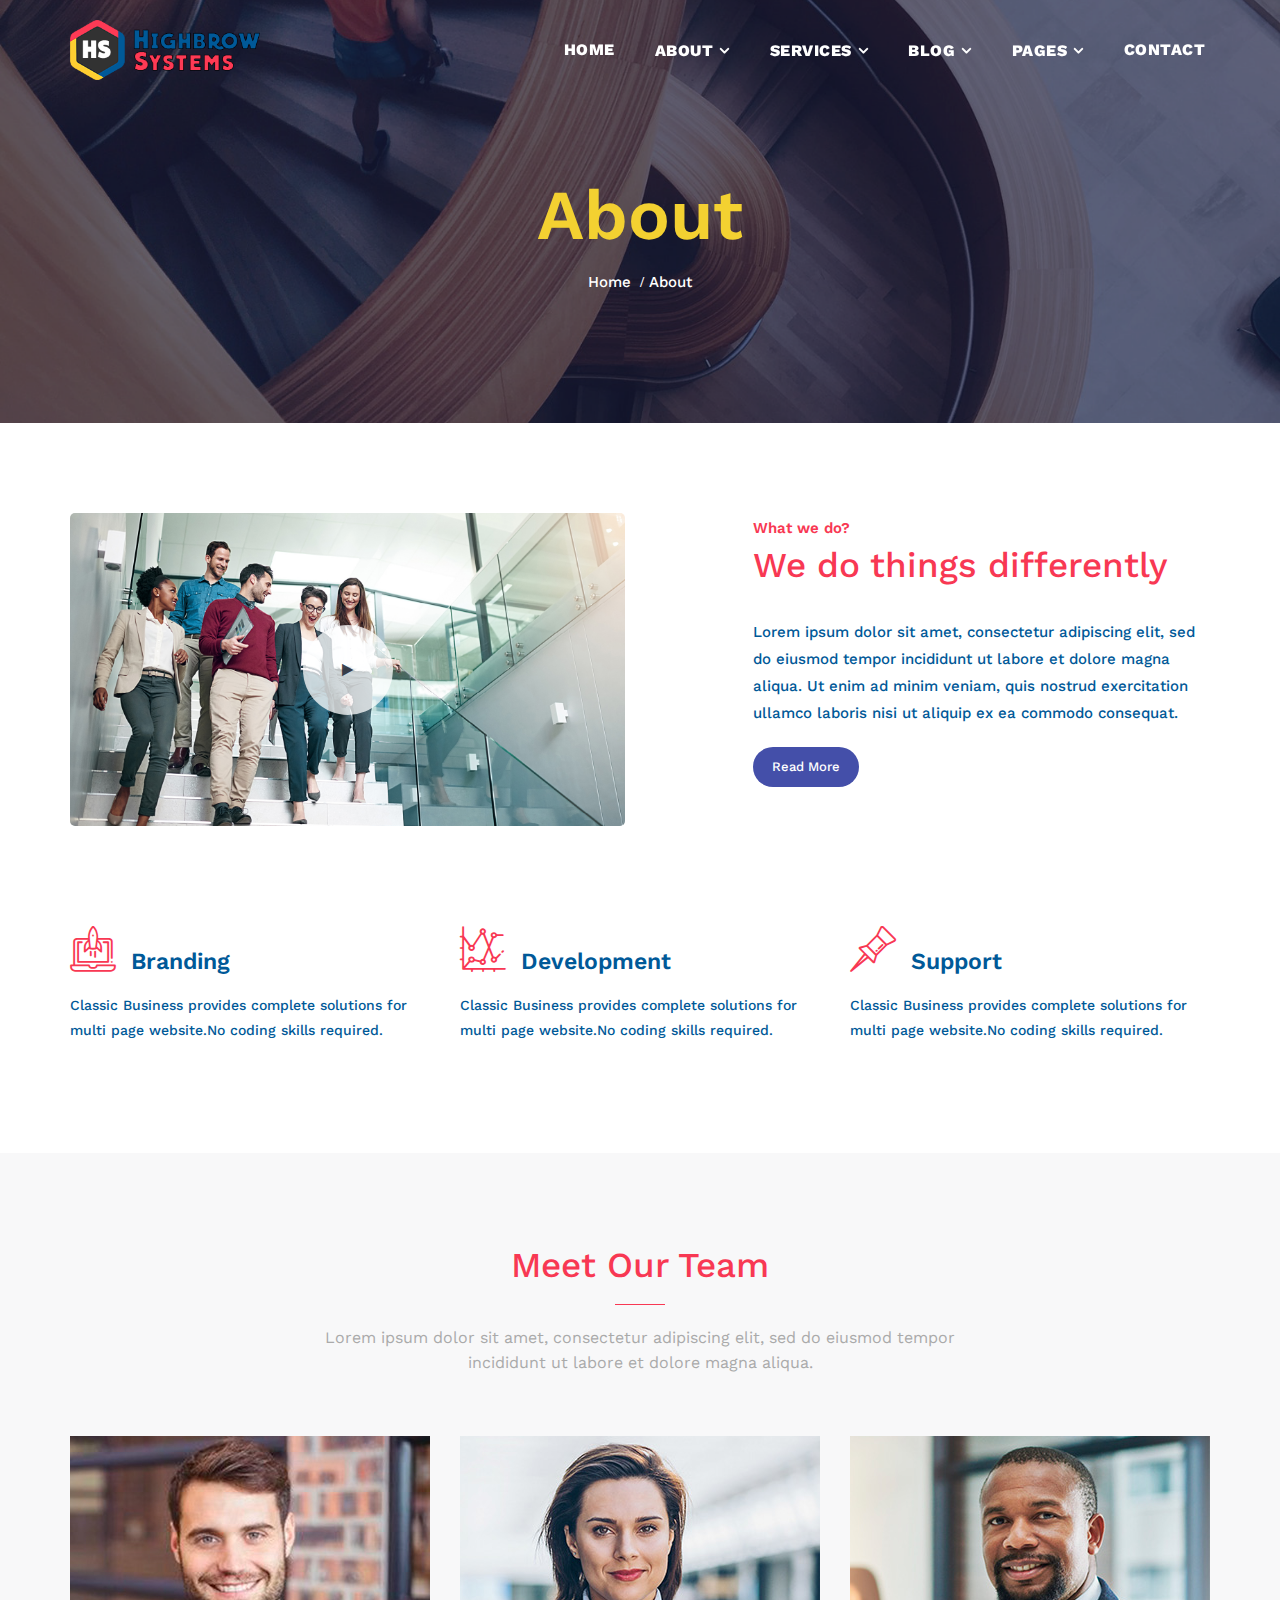
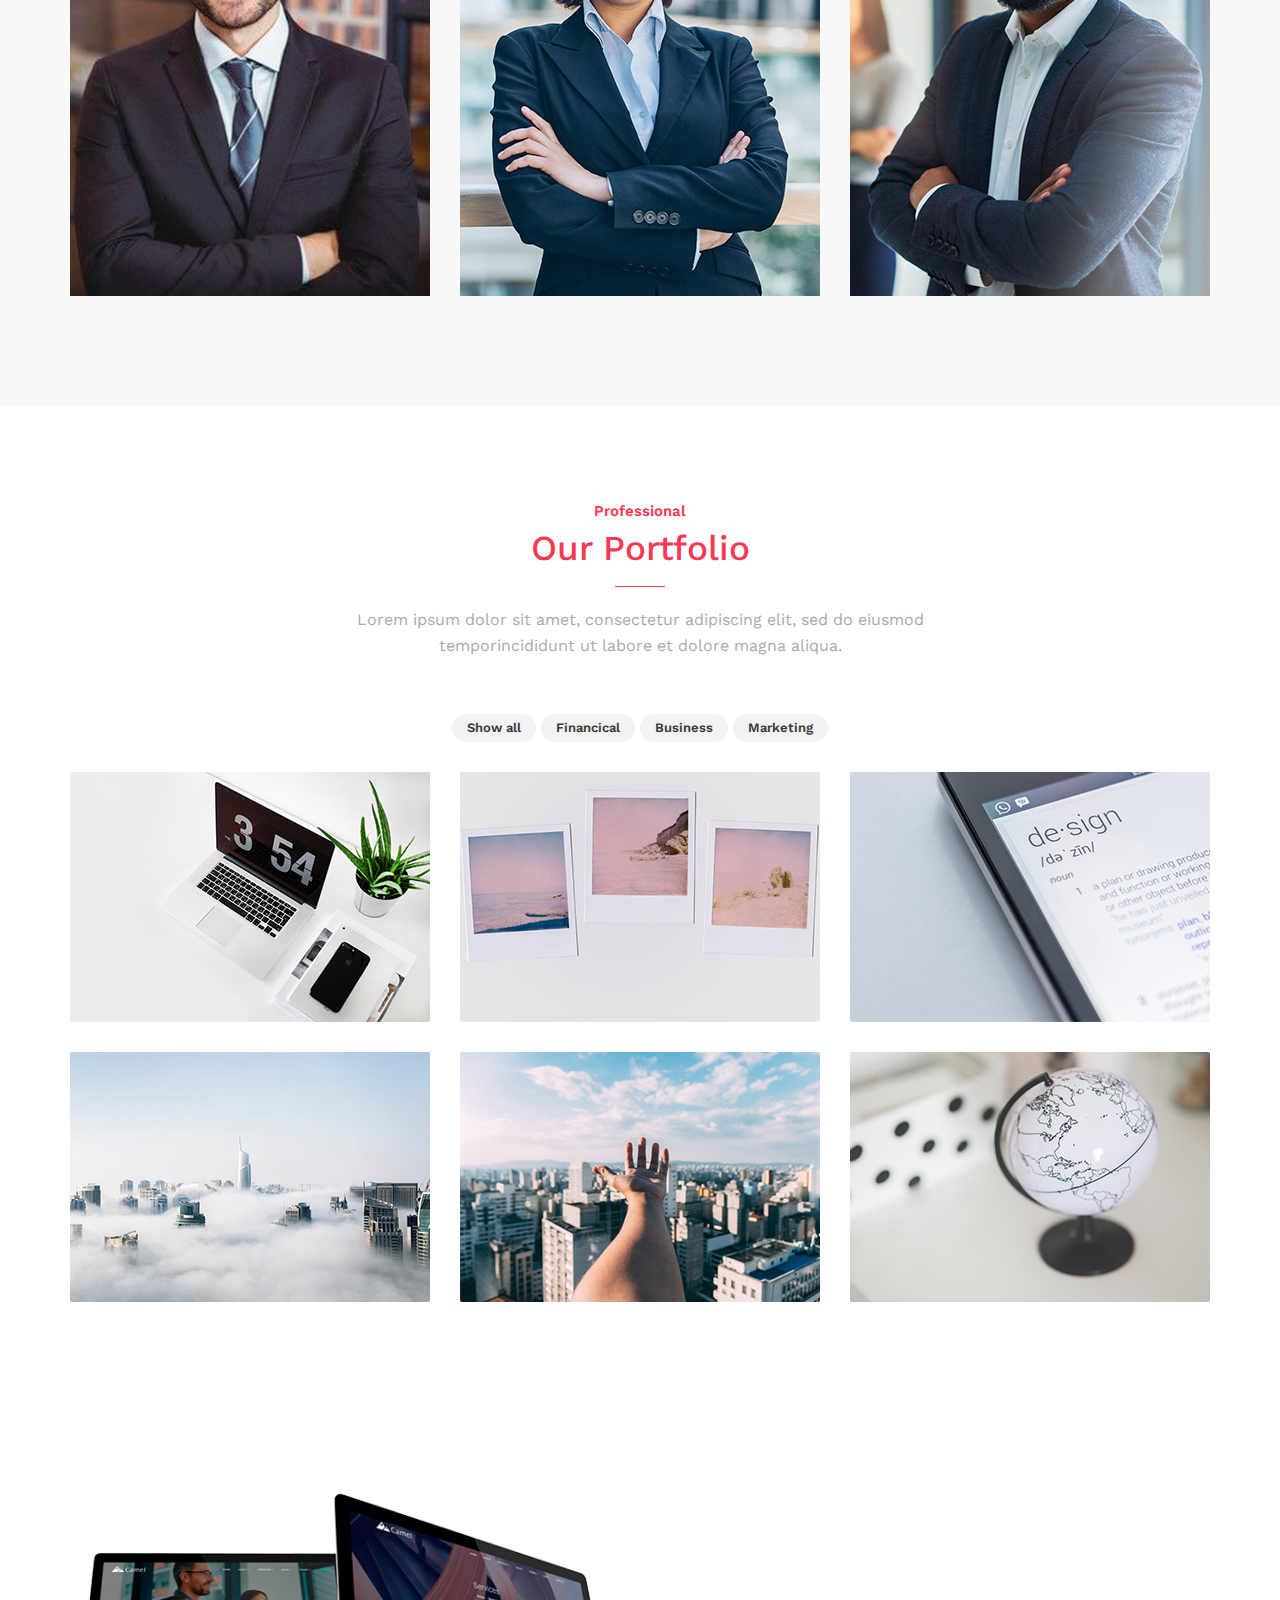
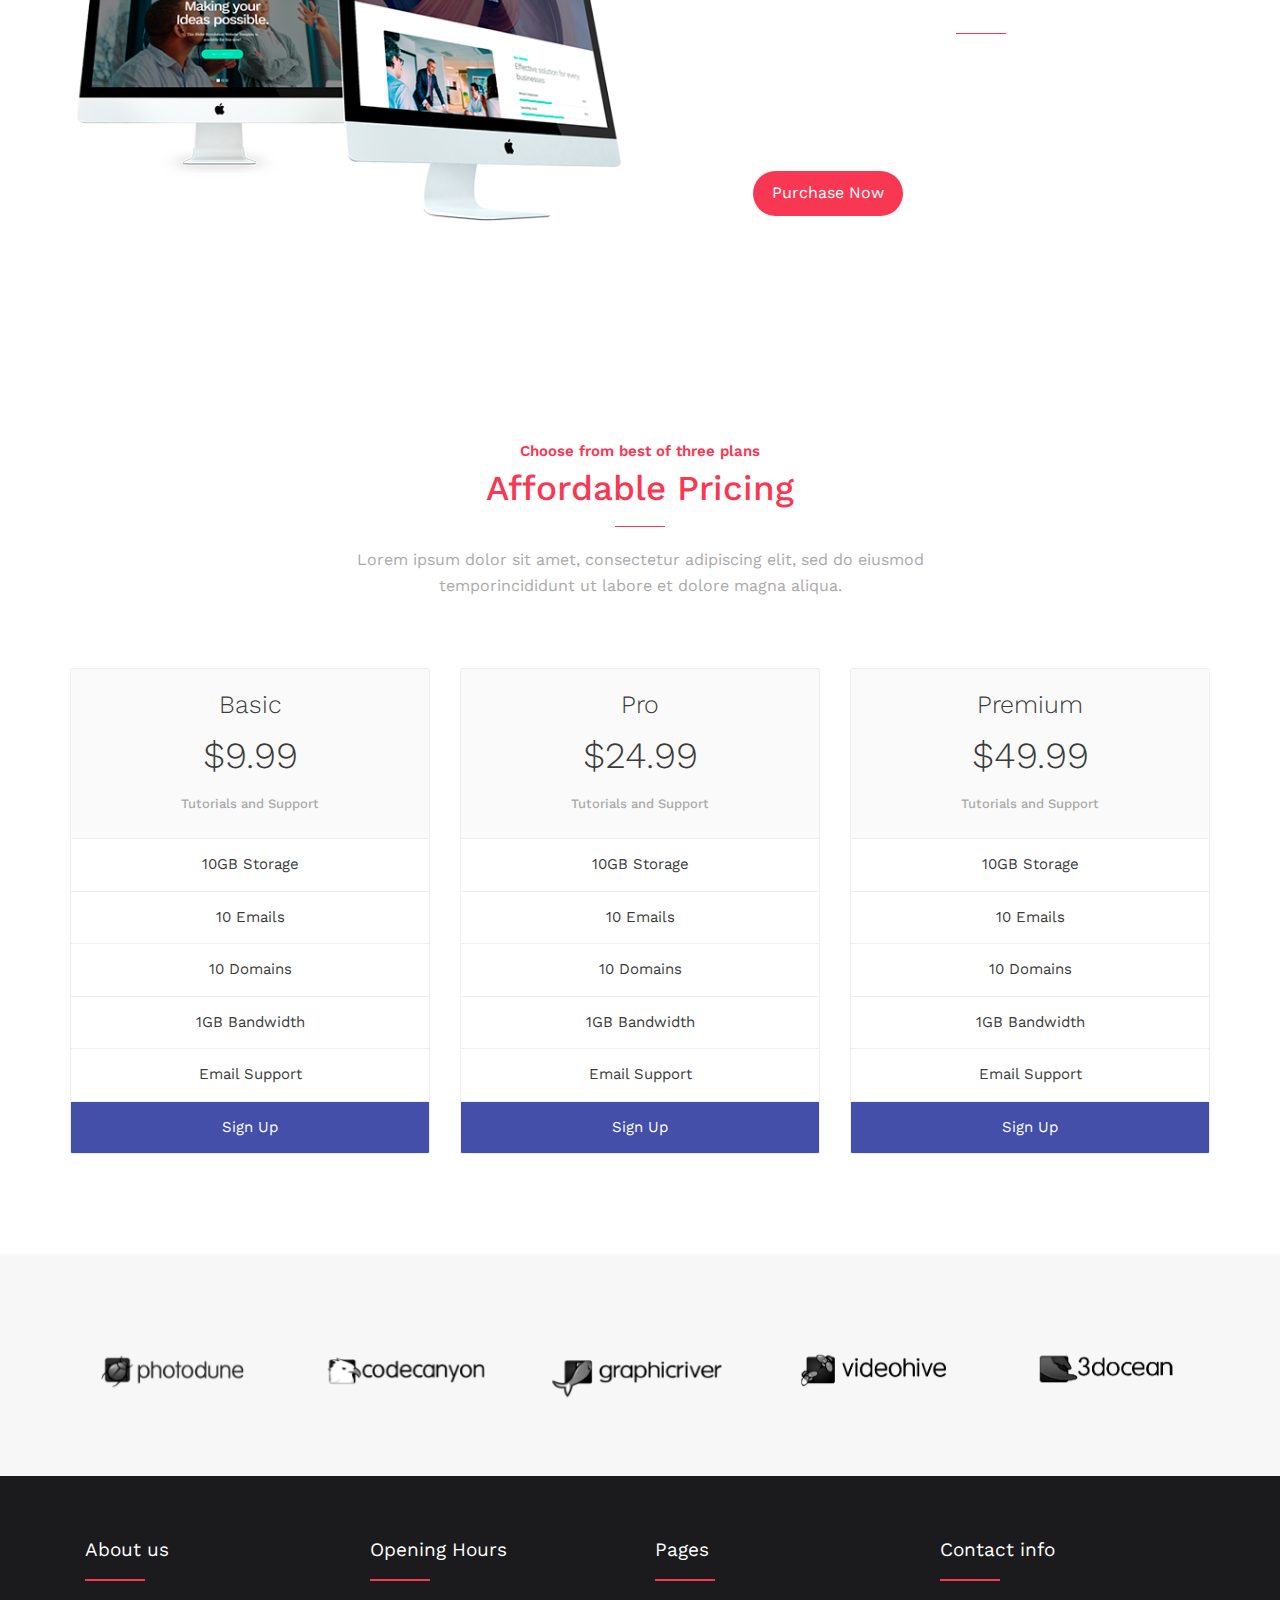
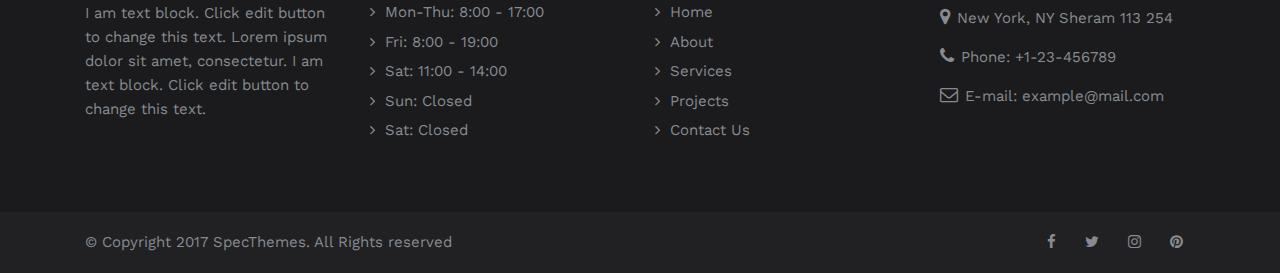
==== commit 82593760: "Index.html computer version done" ====
--- a/about.html
+++ b/about.html
@@ -1,3 +1,2 @@
 <!DOCTYPE html><html lang=zxx><title>About</title>
-<!-- Mirrored from specthemes.com/camel/about.html by HTTrack Website Copier/3.x [XR&CO'2014], Sun, 14 Jun 2020 05:04:48 GMT -->
-<meta charset=UTF-8><link href=img/logos/logo-shortcut.png rel="shortcut icon"><meta content="width=device-width,initial-scale=1,maximum-scale=1"name=viewport><link href=css/bootstrap.min.css rel=stylesheet><link href=css/font-awesome.css rel=stylesheet><link href=css/icomoon.css rel=stylesheet><link href=css/animate.css rel=stylesheet><link href=css/owl.carousel.css rel=stylesheet><link href=css/default.css rel=stylesheet><link href=css/styles.css rel=stylesheet><link href="https://fonts.googleapis.com/css?family=Work+Sans:100,200,300,400,500,600,700,800,900"rel=stylesheet><div id=preloader><div class=spinner><div class=bounce1></div><div class=bounce2></div><div class=bounce3></div></div></div><header><nav class="navbar navbar-custom navbar-default navbar-fixed-top"data-offset-top=200><div class=container><div class=row><div class="navbar-header navbar-header-custom"><button class="collapsed menu-icon navbar-toggle"data-target=#bs-example-navbar-collapse-1 data-toggle=collapse aria-expanded=false type=button><span class=icon-bar></span> <span class=icon-bar></span> <span class=icon-bar></span></button> <a href=index.html class=navbar-logo><img alt=logo src=img/logos/logo_light.png class=logo_light></a><a href=index.html class=navbar-logo><img alt=logo src=img/logos/logo.png class=logo_main></a></div><div class="collapse navbar-collapse"id=bs-example-navbar-collapse-1><ul class="nav navbar-links-custom navbar-nav navbar-right"><li><a href=index.html>Home</a><li class=dropdown><a href=# class=dropdown-toggle aria-expanded=false aria-haspopup=true data-toggle=dropdown>About</a><ul class="dropdown-menu dropdown-menu-left"><li><a href=about.html>About 1</a><li><a href=about2.html>About 2</a></ul><li class=dropdown><a href=# class=dropdown-toggle aria-expanded=false aria-haspopup=true data-toggle=dropdown>Services</a><ul class="dropdown-menu dropdown-menu-left"><li><a href=services.html>Services 1</a><li><a href=services2.html>Services 2</a></ul><li class=dropdown><a href=# class=dropdown-toggle aria-expanded=false aria-haspopup=true data-toggle=dropdown>Blog</a><ul class="dropdown-menu dropdown-menu-left"><li><a href=blog-grid.html>Blog Grid</a><li><a href=blog-list.html>Blog List</a><li><a href=blog-post.html>Blog Post</a></ul><li class=dropdown><a href=# class=dropdown-toggle aria-expanded=false aria-haspopup=true data-toggle=dropdown>Pages</a><ul class="dropdown-menu dropdown-menu-left"><li><a href=projects.html>Projects</a><li><a href=faq.html>FAQ</a><li><a href=404.html>404</a></ul><li><a href=contact.html>Contact</a></ul></div></div></div></nav></header><div class=page-title style=background-image:url(img/content/par2.png);background-position:center><div class=container><h1>About</h1><ul><li><a href=index.html>Home</a><li><a href=about.html>About</a></ul></div></div><div class=section-block><div class=container><div class=row><div class="col-xs-12 col-sm-6 col-md-6"><div class=video-box><img alt=about-img src=img/content/about1.jpg class=rounded-border><div class=video-box-overlay><div class=video-box-button><button class=video-play-icon data-target=.video-modal data-toggle=modal><i class="fa fa-play"></i></button></div><div class="fade modal video-modal"id=videomodal role=dialog tabindex=-1><div class="modal-dialog modal-lg"role=document><!--<iframe allowfullscreen class="full-width image-shadow round-frame"height=415 src=https://www.youtube.com/embed/EWzsJG07vHY></iframe>--></div></div></div></div></div><div class="col-xs-12 col-sm-6 col-md-5 col-md-offset-1"><div class="section-heading left-holder"><span>What we do?</span><h2>We do things differently</h2></div><div class="mt-30 text-content"><p>Lorem ipsum dolor sit amet, consectetur adipiscing elit, sed do eiusmod tempor incididunt ut labore et dolore magna aliqua. Ut enim ad minim veniam, quis nostrud exercitation ullamco laboris nisi ut aliquip ex ea commodo consequat.</div><div class=mt-20><a href=# class="button-xs dark-button">Read More</a></div></div></div><div class="row mt-90"><div class="col-xs-12 col-md-4 col-sm-4"><div class=article-box><i class=icon-laptop></i><h3>Branding</h3><p>Classic Business provides complete solutions for multi page website.No coding skills required.</div></div><div class="col-xs-12 col-md-4 col-sm-4"><div class=article-box><i class=icon-line-graph-12></i><h3>Development</h3><p>Classic Business provides complete solutions for multi page website.No coding skills required.</div></div><div class="col-xs-12 col-md-4 col-sm-4"><div class=article-box><i class=icon-push-pin2></i><h3>Support</h3><p>Classic Business provides complete solutions for multi page website.No coding skills required.</div></div></div></div></div><div class=section-block-grey><div class=container><div class="center-holder section-heading"><h2>Meet Our Team</h2><div class=heading-line></div><p>Lorem ipsum dolor sit amet, consectetur adipiscing elit, sed do eiusmod tempor<br>incididunt ut labore et dolore magna aliqua.</div><div class="row mt-40"><div class="col-xs-12 col-md-4 col-sm-4"><div class=team-box><div class=team-box-img><img alt=team-img src=img/content/team/team_1.jpg></div><div class=team-social><h4>Daniel Gipson</h4><h5>Web Designer</h5><div class=team-social-icom><a href=#><i class="fa fa-facebook"></i></a> <a href=#><i class="fa fa-instagram"></i></a> <a href=#><i class="fa fa-twitter"></i></a> <a href=#><i class="fa fa-google-plus"></i></a></div></div></div></div><div class="col-xs-12 col-md-4 col-sm-4"><div class=team-box><div class=team-box-img><img alt=team-img src=img/content/team/team_4.jpg></div><div class=team-social><h4>Daniel Gipson</h4><h5>Web Designer</h5><div class=team-social-icom><a href=#><i class="fa fa-facebook"></i></a> <a href=#><i class="fa fa-instagram"></i></a> <a href=#><i class="fa fa-twitter"></i></a> <a href=#><i class="fa fa-google-plus"></i></a></div></div></div></div><div class="col-xs-12 col-md-4 col-sm-4"><div class=team-box><div class=team-box-img><img alt=team-img src=img/content/team/team_3.jpg></div><div class=team-social><h4>Daniel Gipson</h4><h5>Web Designer</h5><div class=team-social-icom><a href=#><i class="fa fa-facebook"></i></a> <a href=#><i class="fa fa-instagram"></i></a> <a href=#><i class="fa fa-twitter"></i></a> <a href=#><i class="fa fa-google-plus"></i></a></div></div></div></div></div></div></div><div class=section-block><div class=container><div class="center-holder section-heading"><span>Professional</span><h2>Our Portfolio</h2><div class=heading-line></div><p>Lorem ipsum dolor sit amet, consectetur adipiscing elit, sed do eiusmod<br>temporincididunt ut labore et dolore magna aliqua.</div><div class="center-holder mt-40"id=filters><button class=isotop-button data-filter=*>Show all</button> <button class=isotop-button data-filter=.financical>Financical</button> <button class=isotop-button data-filter=.business>Business</button> <button class=isotop-button data-filter=.marketing>Marketing</button></div><div class=row><div class=isotope-grid><div class="col-xs-12 col-md-4 col-sm-6 isotope-item business marketing"><a href=#><div class=project-item><div class=overlay-container><img alt=project-1 src=img/content/projects/project1.jpg><div class=project-item-overlay><h4>Project 1</h4><p>Lorem ipsum dolor sit amet</div></div></div></a></div><div class="col-xs-12 col-md-4 col-sm-6 isotope-item financical"><a href=#><div class=project-item><div class=overlay-container><img alt=project-1 src=img/content/projects/project2.jpg><div class=project-item-overlay><h4>Project 1</h4><p>Lorem ipsum dolor sit amet</div></div></div></a></div><div class="col-xs-12 col-md-4 col-sm-6 isotope-item marketing financical"><a href=#><div class=project-item><div class=overlay-container><img alt=project-1 src=img/content/projects/project3.jpg><div class=project-item-overlay><h4>Project 1</h4><p>Lorem ipsum dolor sit amet</div></div></div></a></div><div class="col-xs-12 col-md-4 col-sm-6 isotope-item marketing"><a href=#><div class=project-item><div class=overlay-container><img alt=project-1 src=img/content/projects/project4.jpg><div class=project-item-overlay><h4>Project 1</h4><p>Lorem ipsum dolor sit amet</div></div></div></a></div><div class="col-xs-12 col-md-4 col-sm-6 isotope-item business"><a href=#><div class=project-item><div class=overlay-container><img alt=project-1 src=img/content/projects/project5.jpg><div class=project-item-overlay><h4>Project 1</h4><p>Lorem ipsum dolor sit amet</div></div></div></a></div><div class="col-xs-12 col-md-4 col-sm-6 isotope-item business"><a href=#><div class=project-item><div class=overlay-container><img alt=project-1 src=img/content/projects/project6.jpg><div class=project-item-overlay><h4>Project 1</h4><p>Lorem ipsum dolor sit amet</div></div></div></a></div></div></div></div></div><div class=section-block-parallax style=background-image:url(img/content/par3.png)><div class=container><div class=row><div class="col-xs-12 col-sm-6 col-md-6"><img alt=img src=img/content/mockup-1.png></div><div class="col-xs-12 col-sm-6 col-md-5 col-md-offset-1"><div class="section-heading left-holder mt-50"><h2 style=color:#fff>Camel clean & Unique HTML template design</h2><div class=heading-line></div><p style=color:#fff>Lorem ipsum dolor sit amet, consectetur adipiscing elit, sed do eiusmod tempor<br>incididunt ut labore et dolore magna aliqua.</div><a href=# class="mt-30 button-md primary-button">Purchuhase Now</a></div></div></div></div><div class=section-block><div class=container><div class="center-holder section-heading"><span>Choose from best of three plans</span><h2>Affordable Pricing</h2><div class=heading-line></div><p>Lorem ipsum dolor sit amet, consectetur adipiscing elit, sed do eiusmod<br>temporincididunt ut labore et dolore magna aliqua.</div><div class="row mt-60"><div class="col-xs-12 col-md-4 col-sm-4"><div class=pricing-block><div class=pricing-block-top><h4>Basic</h4><h3>$9.99</h3><p>Tutorials and Support</div><ul><li>10GB Storage<li>10 Emails<li>10 Domains<li>1GB Bandwidth<li>Email Support</ul><div class=center-holder><a href=#>Sign Up</a></div></div></div><div class="col-xs-12 col-md-4 col-sm-4"><div class=pricing-block><div class=pricing-block-top><h4>Pro</h4><h3>$24.99</h3><p>Tutorials and Support</div><ul><li>10GB Storage<li>10 Emails<li>10 Domains<li>1GB Bandwidth<li>Email Support</ul><div class=center-holder><a href=#>Sign Up</a></div></div></div><div class="col-xs-12 col-md-4 col-sm-4"><div class=pricing-block><div class=pricing-block-top><h4>Premium</h4><h3>$49.99</h3><p>Tutorials and Support</div><ul><li>10GB Storage<li>10 Emails<li>10 Domains<li>1GB Bandwidth<li>Email Support</ul><div class=center-holder><a href=#>Sign Up</a></div></div></div></div></div></div><div class=partner-section-grey><div class=container><div class="owl-carousel owl-theme partners"id=partners><div class=item><img alt=partner-image src=img/content/partner1.png></div><div class=item><img alt=partner-image src=img/content/partner2.png></div><div class=item><img alt=partner-image src=img/content/partner3.png></div><div class=item><img alt=partner-image src=img/content/partner4.png></div><div class=item><img alt=partner-image src=img/content/partner5.png></div><div class=item><img alt=partner-image src=img/content/partner6.png></div></div></div></div><footer id=footer><div class=container><div class="col-xs-12 col-sm-6 col-md-3"><h2>About us</h2><p>I am text block. Click edit button to change this text. Lorem ipsum dolor sit amet, consectetur. I am text block. Click edit button to change this text.</div><div class="col-xs-12 col-sm-6 col-md-3"><h2>Opening Hours</h2><ul><li>Mon-Thu: 8:00 - 17:00<li>Fri: 8:00 - 19:00<li>Sat: 11:00 - 14:00<li>Sun: Closed<li>Sat: Closed</ul></div><div class="col-xs-12 col-sm-6 col-md-3"><h2>Pages</h2><ul><li><a href=#>Home</a><li><a href=#>About</a><li><a href=#>Services</a><li><a href=#>Projects</a><li><a href=#>Contact Us</a></ul></div><div class="col-xs-12 col-sm-6 col-md-3"><h2>Contact info</h2><ul class=footer_icon><li><i class="fa fa-map-marker"></i>New York, NY Sheram 113 254<li><i class="fa fa-phone"></i>Phone: +1-23-456789<li><i class="fa fa-envelope-o"></i>E-mail: example@mail.com</ul></div></div></footer><div class=footer-bar><div class=container><div class="col-xs-12 col-md-6 col-sm-12"><span>© Copyright 2017 SpecThemes. All Rights reserved</span></div><div class="col-xs-12 col-md-6 col-sm-12 right-holder"><a href=#><i class="fa fa-facebook"></i></a> <a href=#><i class="fa fa-twitter"></i></a> <a href=#><i class="fa fa-instagram"></i></a> <a href=#><i class="fa fa-pinterest"></i></a></div></div></div><a href=# class=scroll-to-top><i class="fa fa-angle-up"aria-hidden=true></i></a><script src=js/jquery.min.js></script><script src=js/bootstrap.min.js></script><script src=js/owl.carousel.js></script><script src=js/wow.min.js></script><script src=js/jquery.counterup.min.js></script><script src=../../cdnjs.cloudflare.com/ajax/libs/waypoints/2.0.3/waypoints.min.js></script><script src=js/isotope.pkgd.min.js></script><script src=js/modernizr.js></script><script src=js/main.js></script>+<meta charset=UTF-8><link href=img/logos/logo-shortcut.png rel="shortcut icon"><meta content="width=device-width,initial-scale=1,maximum-scale=1"name=viewport><link href=css/bootstrap.min.css rel=stylesheet><link href=css/font-awesome.css rel=stylesheet><link href=css/icomoon.css rel=stylesheet><link href=css/animate.css rel=stylesheet><link href=css/owl.carousel.css rel=stylesheet><link href=css/default.css rel=stylesheet><link href=css/styles.css rel=stylesheet><link href="https://fonts.googleapis.com/css?family=Work+Sans:100,200,300,400,500,600,700,800,900"rel=stylesheet><div id=preloader><div class=spinner><div class=bounce1></div><div class=bounce2></div><div class=bounce3></div></div></div><header><nav class="navbar navbar-custom navbar-default navbar-fixed-top"data-offset-top=200><div class=container><div class=row><div class="navbar-header navbar-header-custom"><button class="collapsed menu-icon navbar-toggle"data-target=#bs-example-navbar-collapse-1 data-toggle=collapse aria-expanded=false type=button><span class=icon-bar></span> <span class=icon-bar></span> <span class=icon-bar></span></button> <a href=index.html class=navbar-logo><img alt=logo src=img/logos/logo_light.png class=logo_light></a><a href=index.html class=navbar-logo><img alt=logo src=img/logos/logo.png class=logo_main></a></div><div class="collapse navbar-collapse"id=bs-example-navbar-collapse-1><ul class="nav navbar-links-custom navbar-nav navbar-right"><li><a href=index.html>Home</a><li class=dropdown><a href=# class=dropdown-toggle aria-expanded=false aria-haspopup=true data-toggle=dropdown>About</a><ul class="dropdown-menu dropdown-menu-left"><li><a href=about.html>About 1</a><li><a href=about2.html>About 2</a></ul><li class=dropdown><a href=# class=dropdown-toggle aria-expanded=false aria-haspopup=true data-toggle=dropdown>Services</a><ul class="dropdown-menu dropdown-menu-left"><li><a href=services.html>Services 1</a><li><a href=services2.html>Services 2</a></ul><li class=dropdown><a href=# class=dropdown-toggle aria-expanded=false aria-haspopup=true data-toggle=dropdown>Blog</a><ul class="dropdown-menu dropdown-menu-left"><li><a href=blog-grid.html>Blog Grid</a><li><a href=blog-list.html>Blog List</a><li><a href=blog-post.html>Blog Post</a></ul><li class=dropdown><a href=# class=dropdown-toggle aria-expanded=false aria-haspopup=true data-toggle=dropdown>Pages</a><ul class="dropdown-menu dropdown-menu-left"><li><a href=projects.html>Projects</a><li><a href=faq.html>FAQ</a><li><a href=404.html>404</a></ul><li><a href=contact.html>Contact</a></ul></div></div></div></nav></header><div class=page-title style=background-image:url(img/content/par2.png);background-position:center><div class=container><h1>About</h1><ul><li><a href=index.html>Home</a><li><a href=about.html>About</a></ul></div></div><div class=section-block><div class=container><div class=row><div class="col-xs-12 col-sm-6 col-md-6"><div class=video-box><img alt=about-img src=img/content/about1.jpg class=rounded-border><div class=video-box-overlay><div class=video-box-button><button class=video-play-icon data-target=.video-modal data-toggle=modal><i class="fa fa-play"></i></button></div><div class="fade modal video-modal"id=videomodal role=dialog tabindex=-1><div class="modal-dialog modal-lg"role=document><iframe allowfullscreen class="full-width image-shadow round-frame"height=415 src=https://www.youtube.com/embed/EWzsJG07vHY></iframe></div></div></div></div></div><div class="col-xs-12 col-sm-6 col-md-5 col-md-offset-1"><div class="section-heading left-holder"><span>What we do?</span><h2>We do things differently</h2></div><div class="mt-30 text-content"><p>Lorem ipsum dolor sit amet, consectetur adipiscing elit, sed do eiusmod tempor incididunt ut labore et dolore magna aliqua. Ut enim ad minim veniam, quis nostrud exercitation ullamco laboris nisi ut aliquip ex ea commodo consequat.</div><div class=mt-20><a href=# class="button-xs dark-button">Read More</a></div></div></div><div class="row mt-90"><div class="col-xs-12 col-md-4 col-sm-4"><div class=article-box><i class=icon-laptop></i><h3>Branding</h3><p>Classic Business provides complete solutions for multi page website.No coding skills required.</div></div><div class="col-xs-12 col-md-4 col-sm-4"><div class=article-box><i class=icon-line-graph-12></i><h3>Development</h3><p>Classic Business provides complete solutions for multi page website.No coding skills required.</div></div><div class="col-xs-12 col-md-4 col-sm-4"><div class=article-box><i class=icon-push-pin2></i><h3>Support</h3><p>Classic Business provides complete solutions for multi page website.No coding skills required.</div></div></div></div></div><div class=section-block-grey><div class=container><div class="center-holder section-heading"><h2>Meet Our Team</h2><div class=heading-line></div><p>Lorem ipsum dolor sit amet, consectetur adipiscing elit, sed do eiusmod tempor<br>incididunt ut labore et dolore magna aliqua.</div><div class="row mt-40"><div class="col-xs-12 col-md-4 col-sm-4"><div class=team-box><div class=team-box-img><img alt=team-img src=img/content/team/team_1.jpg></div><div class=team-social><h4>Daniel Gipson</h4><h5>Web Designer</h5><div class=team-social-icom><a href=#><i class="fa fa-facebook"></i></a> <a href=#><i class="fa fa-instagram"></i></a> <a href=#><i class="fa fa-twitter"></i></a> <a href=#><i class="fa fa-google-plus"></i></a></div></div></div></div><div class="col-xs-12 col-md-4 col-sm-4"><div class=team-box><div class=team-box-img><img alt=team-img src=img/content/team/team_4.jpg></div><div class=team-social><h4>Daniel Gipson</h4><h5>Web Designer</h5><div class=team-social-icom><a href=#><i class="fa fa-facebook"></i></a> <a href=#><i class="fa fa-instagram"></i></a> <a href=#><i class="fa fa-twitter"></i></a> <a href=#><i class="fa fa-google-plus"></i></a></div></div></div></div><div class="col-xs-12 col-md-4 col-sm-4"><div class=team-box><div class=team-box-img><img alt=team-img src=img/content/team/team_3.jpg></div><div class=team-social><h4>Daniel Gipson</h4><h5>Web Designer</h5><div class=team-social-icom><a href=#><i class="fa fa-facebook"></i></a> <a href=#><i class="fa fa-instagram"></i></a> <a href=#><i class="fa fa-twitter"></i></a> <a href=#><i class="fa fa-google-plus"></i></a></div></div></div></div></div></div></div><div class=section-block><div class=container><div class="center-holder section-heading"><span>Professional</span><h2>Our Portfolio</h2><div class=heading-line></div><p>Lorem ipsum dolor sit amet, consectetur adipiscing elit, sed do eiusmod<br>temporincididunt ut labore et dolore magna aliqua.</div><div class="center-holder mt-40"id=filters><button class=isotop-button data-filter=*>Show all</button> <button class=isotop-button data-filter=.financical>Financical</button> <button class=isotop-button data-filter=.business>Business</button> <button class=isotop-button data-filter=.marketing>Marketing</button></div><div class=row><div class=isotope-grid><div class="col-xs-12 col-md-4 col-sm-6 isotope-item business marketing"><a href=#><div class=project-item><div class=overlay-container><img alt=project-1 src=img/content/projects/project1.jpg><div class=project-item-overlay><h4>Project 1</h4><p>Lorem ipsum dolor sit amet</div></div></div></a></div><div class="col-xs-12 col-md-4 col-sm-6 isotope-item financical"><a href=#><div class=project-item><div class=overlay-container><img alt=project-1 src=img/content/projects/project2.jpg><div class=project-item-overlay><h4>Project 1</h4><p>Lorem ipsum dolor sit amet</div></div></div></a></div><div class="col-xs-12 col-md-4 col-sm-6 isotope-item marketing financical"><a href=#><div class=project-item><div class=overlay-container><img alt=project-1 src=img/content/projects/project3.jpg><div class=project-item-overlay><h4>Project 1</h4><p>Lorem ipsum dolor sit amet</div></div></div></a></div><div class="col-xs-12 col-md-4 col-sm-6 isotope-item marketing"><a href=#><div class=project-item><div class=overlay-container><img alt=project-1 src=img/content/projects/project4.jpg><div class=project-item-overlay><h4>Project 1</h4><p>Lorem ipsum dolor sit amet</div></div></div></a></div><div class="col-xs-12 col-md-4 col-sm-6 isotope-item business"><a href=#><div class=project-item><div class=overlay-container><img alt=project-1 src=img/content/projects/project5.jpg><div class=project-item-overlay><h4>Project 1</h4><p>Lorem ipsum dolor sit amet</div></div></div></a></div><div class="col-xs-12 col-md-4 col-sm-6 isotope-item business"><a href=#><div class=project-item><div class=overlay-container><img alt=project-1 src=img/content/projects/project6.jpg><div class=project-item-overlay><h4>Project 1</h4><p>Lorem ipsum dolor sit amet</div></div></div></a></div></div></div></div></div><div class=section-block-parallax style=background-image:url(img/content/par3.png)><div class=container><div class=row><div class="col-xs-12 col-sm-6 col-md-6"><img alt=img src=img/content/mockup-1.png></div><div class="col-xs-12 col-sm-6 col-md-5 col-md-offset-1"><div class="section-heading left-holder mt-50"><h2 style=color:#fff>Camel clean & Unique HTML template design</h2><div class=heading-line></div><p style=color:#fff>Lorem ipsum dolor sit amet, consectetur adipiscing elit, sed do eiusmod tempor<br>incididunt ut labore et dolore magna aliqua.</div><a href=# class="mt-30 button-md primary-button">Purchase Now</a></div></div></div></div><div class=section-block><div class=container><div class="center-holder section-heading"><span>Choose from best of three plans</span><h2>Affordable Pricing</h2><div class=heading-line></div><p>Lorem ipsum dolor sit amet, consectetur adipiscing elit, sed do eiusmod<br>temporincididunt ut labore et dolore magna aliqua.</div><div class="row mt-60"><div class="col-xs-12 col-md-4 col-sm-4"><div class=pricing-block><div class=pricing-block-top><h4>Basic</h4><h3>$9.99</h3><p>Tutorials and Support</div><ul><li>10GB Storage<li>10 Emails<li>10 Domains<li>1GB Bandwidth<li>Email Support</ul><div class=center-holder><a href=#>Sign Up</a></div></div></div><div class="col-xs-12 col-md-4 col-sm-4"><div class=pricing-block><div class=pricing-block-top><h4>Pro</h4><h3>$24.99</h3><p>Tutorials and Support</div><ul><li>10GB Storage<li>10 Emails<li>10 Domains<li>1GB Bandwidth<li>Email Support</ul><div class=center-holder><a href=#>Sign Up</a></div></div></div><div class="col-xs-12 col-md-4 col-sm-4"><div class=pricing-block><div class=pricing-block-top><h4>Premium</h4><h3>$49.99</h3><p>Tutorials and Support</div><ul><li>10GB Storage<li>10 Emails<li>10 Domains<li>1GB Bandwidth<li>Email Support</ul><div class=center-holder><a href=#>Sign Up</a></div></div></div></div></div></div><div class=partner-section-grey><div class=container><div class="owl-carousel owl-theme partners"id=partners><div class=item><img alt=partner-image src=img/content/partner1.png></div><div class=item><img alt=partner-image src=img/content/partner2.png></div><div class=item><img alt=partner-image src=img/content/partner3.png></div><div class=item><img alt=partner-image src=img/content/partner4.png></div><div class=item><img alt=partner-image src=img/content/partner5.png></div><div class=item><img alt=partner-image src=img/content/partner6.png></div></div></div></div><footer id=footer><div class=container><div class="col-xs-12 col-sm-6 col-md-3"><h2>About us</h2><p>I am text block. Click edit button to change this text. Lorem ipsum dolor sit amet, consectetur. I am text block. Click edit button to change this text.</div><div class="col-xs-12 col-sm-6 col-md-3"><h2>Opening Hours</h2><ul><li>Mon-Thu: 8:00 - 17:00<li>Fri: 8:00 - 19:00<li>Sat: 11:00 - 14:00<li>Sun: Closed<li>Sat: Closed</ul></div><div class="col-xs-12 col-sm-6 col-md-3"><h2>Pages</h2><ul><li><a href=#>Home</a><li><a href=#>About</a><li><a href=#>Services</a><li><a href=#>Projects</a><li><a href=#>Contact Us</a></ul></div><div class="col-xs-12 col-sm-6 col-md-3"><h2>Contact info</h2><ul class=footer_icon><li><i class="fa fa-map-marker"></i>New York, NY Sheram 113 254<li><i class="fa fa-phone"></i>Phone: +1-23-456789<li><i class="fa fa-envelope-o"></i>E-mail: example@mail.com</ul></div></div></footer><div class=footer-bar><div class=container><div class="col-xs-12 col-md-6 col-sm-12"><span>© Copyright 2017 SpecThemes. All Rights reserved</span></div><div class="col-xs-12 col-md-6 col-sm-12 right-holder"><a href=#><i class="fa fa-facebook"></i></a> <a href=#><i class="fa fa-twitter"></i></a> <a href=#><i class="fa fa-instagram"></i></a> <a href=#><i class="fa fa-pinterest"></i></a></div></div></div><a href=# class=scroll-to-top><i class="fa fa-angle-up"aria-hidden=true></i></a><script src=js/jquery.min.js></script><script src=js/bootstrap.min.js></script><script src=js/owl.carousel.js></script><script src=js/wow.min.js></script><script src=js/jquery.counterup.min.js></script><script src=../../cdnjs.cloudflare.com/ajax/libs/waypoints/2.0.3/waypoints.min.js></script><script src=js/isotope.pkgd.min.js></script><script src=js/modernizr.js></script><script src=js/main.js></script>